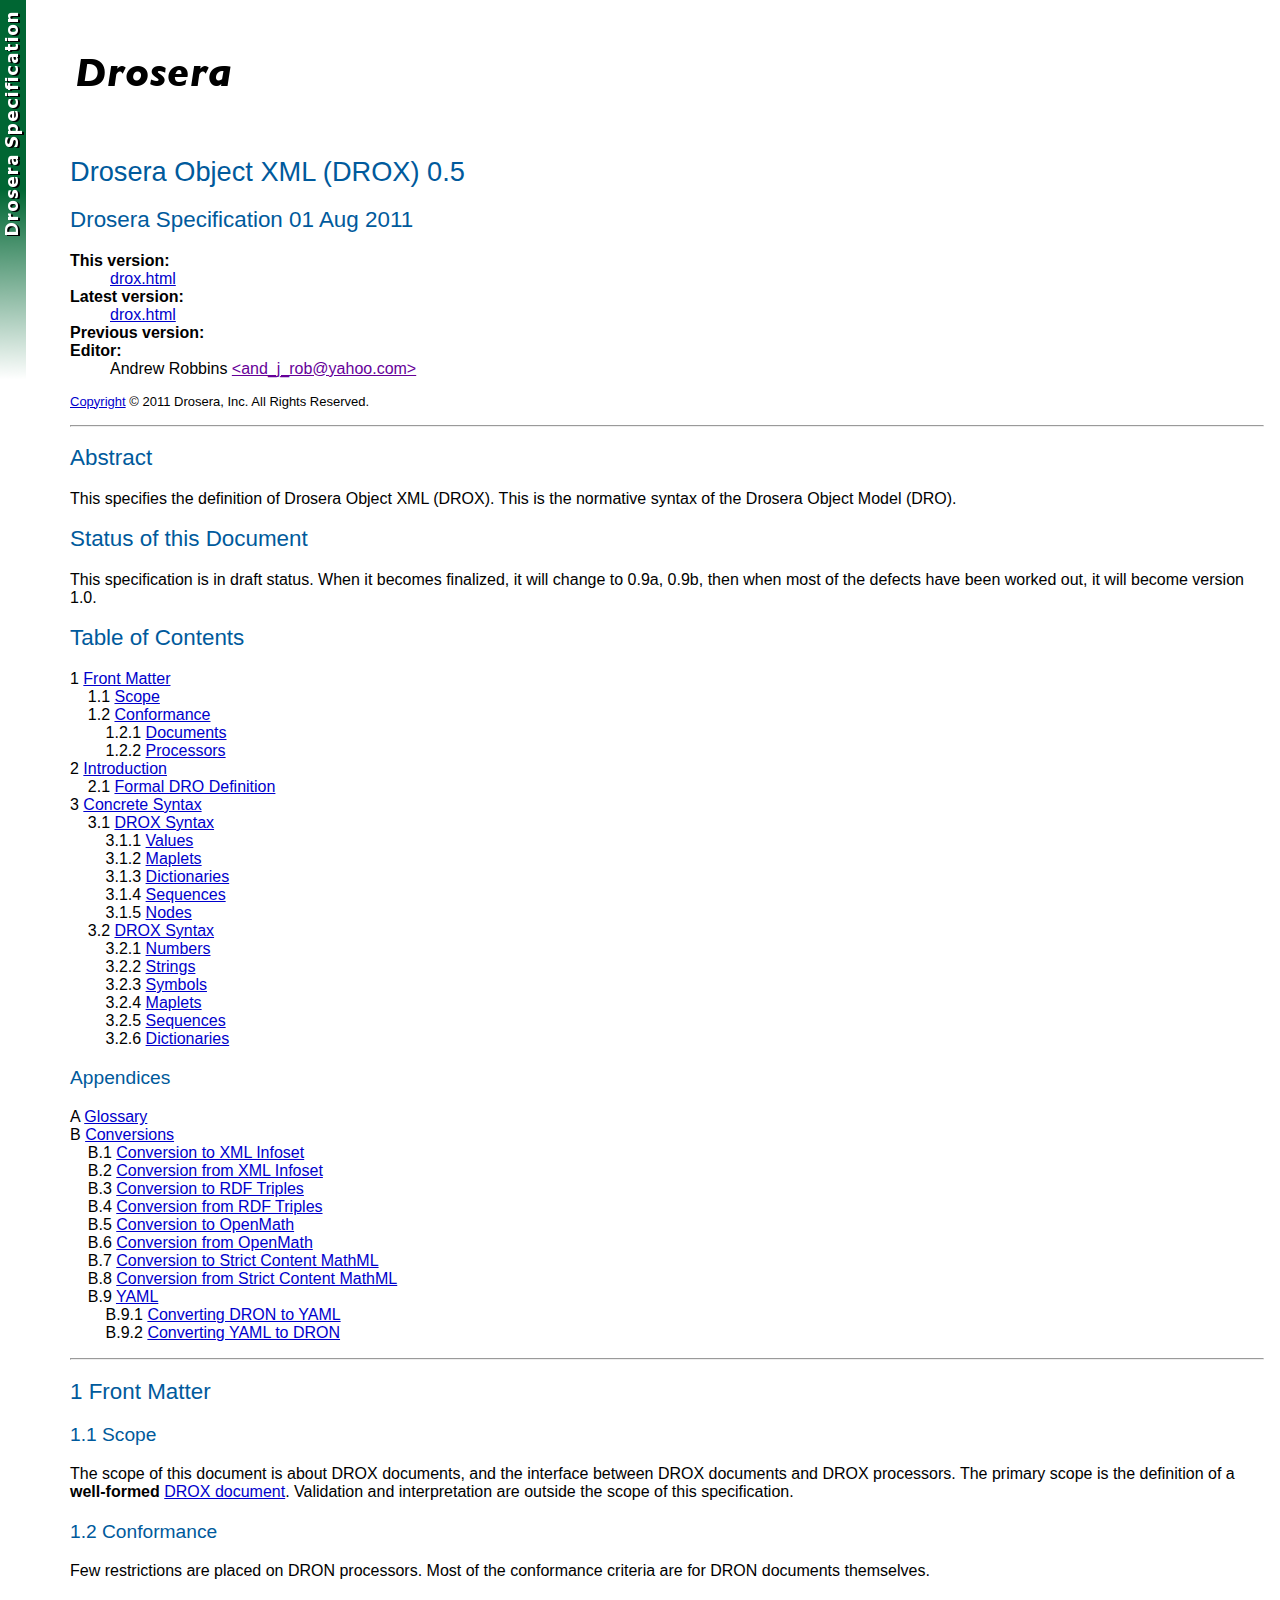
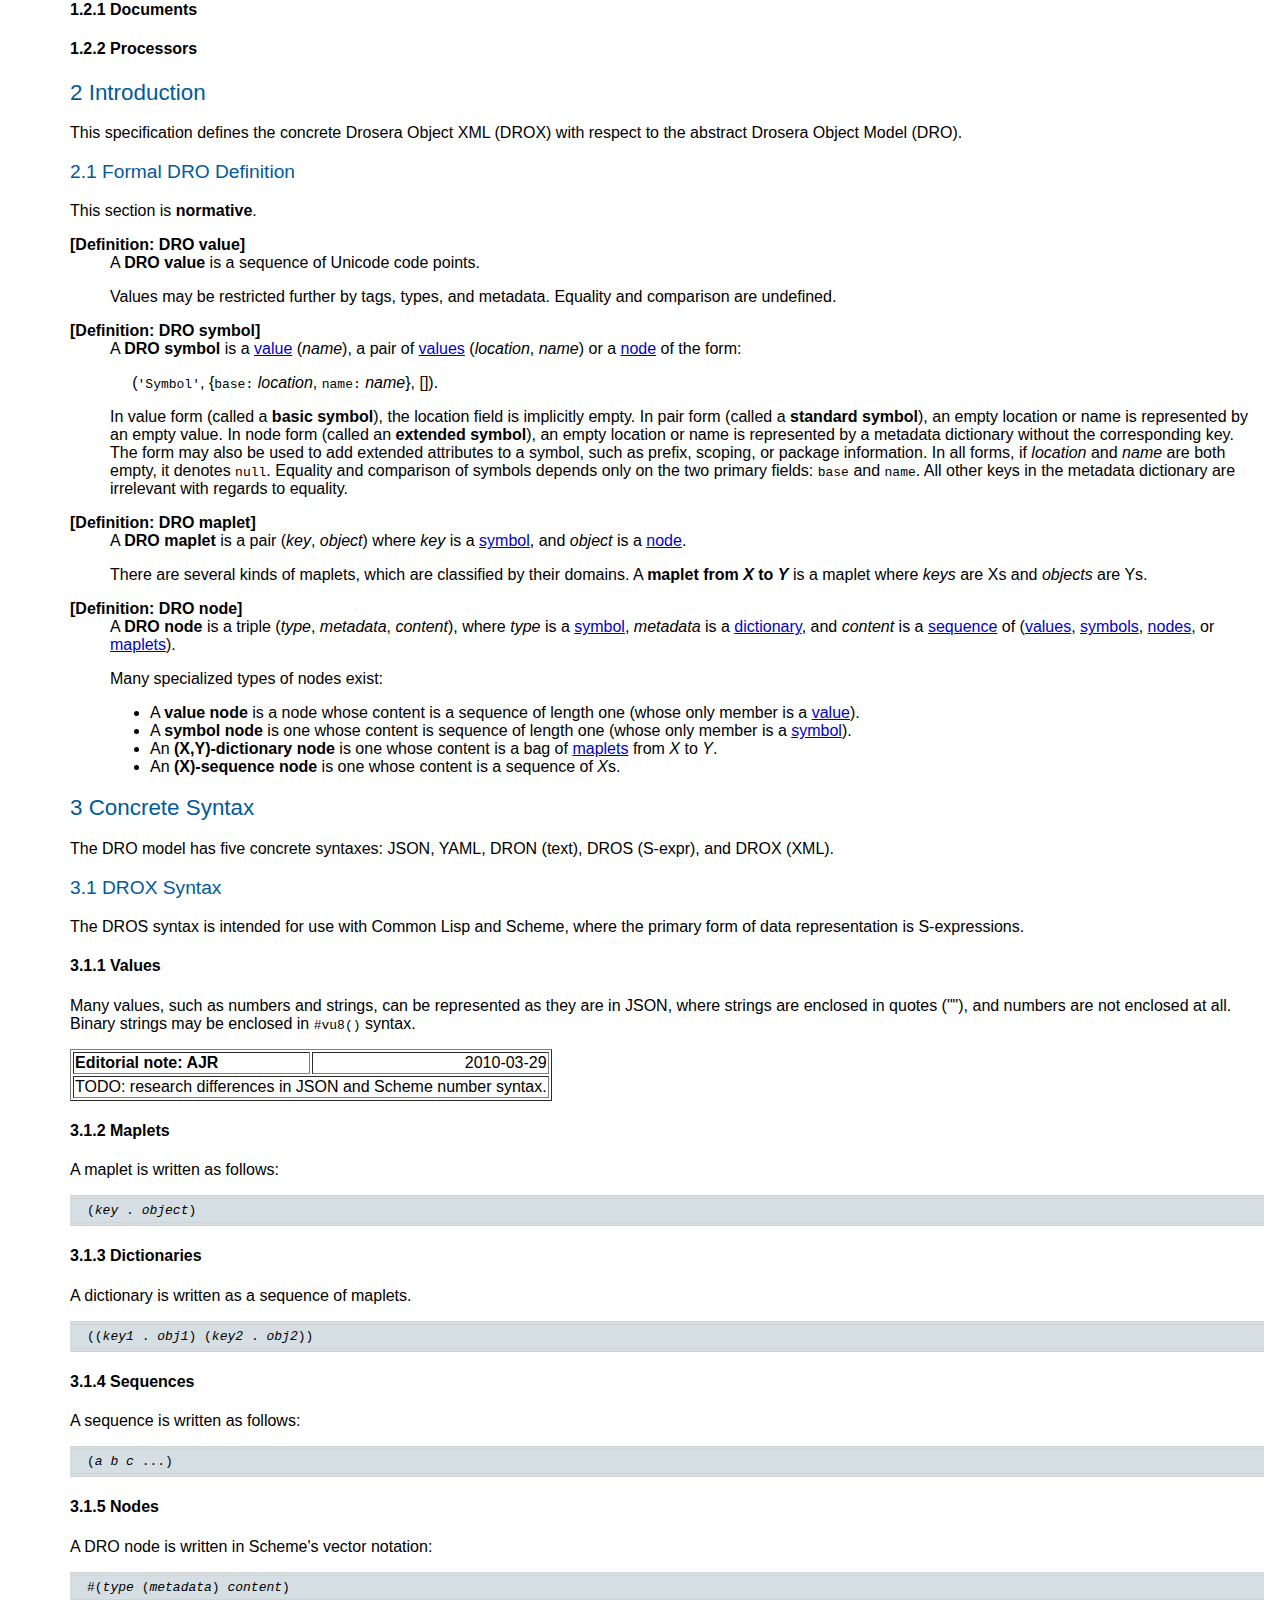
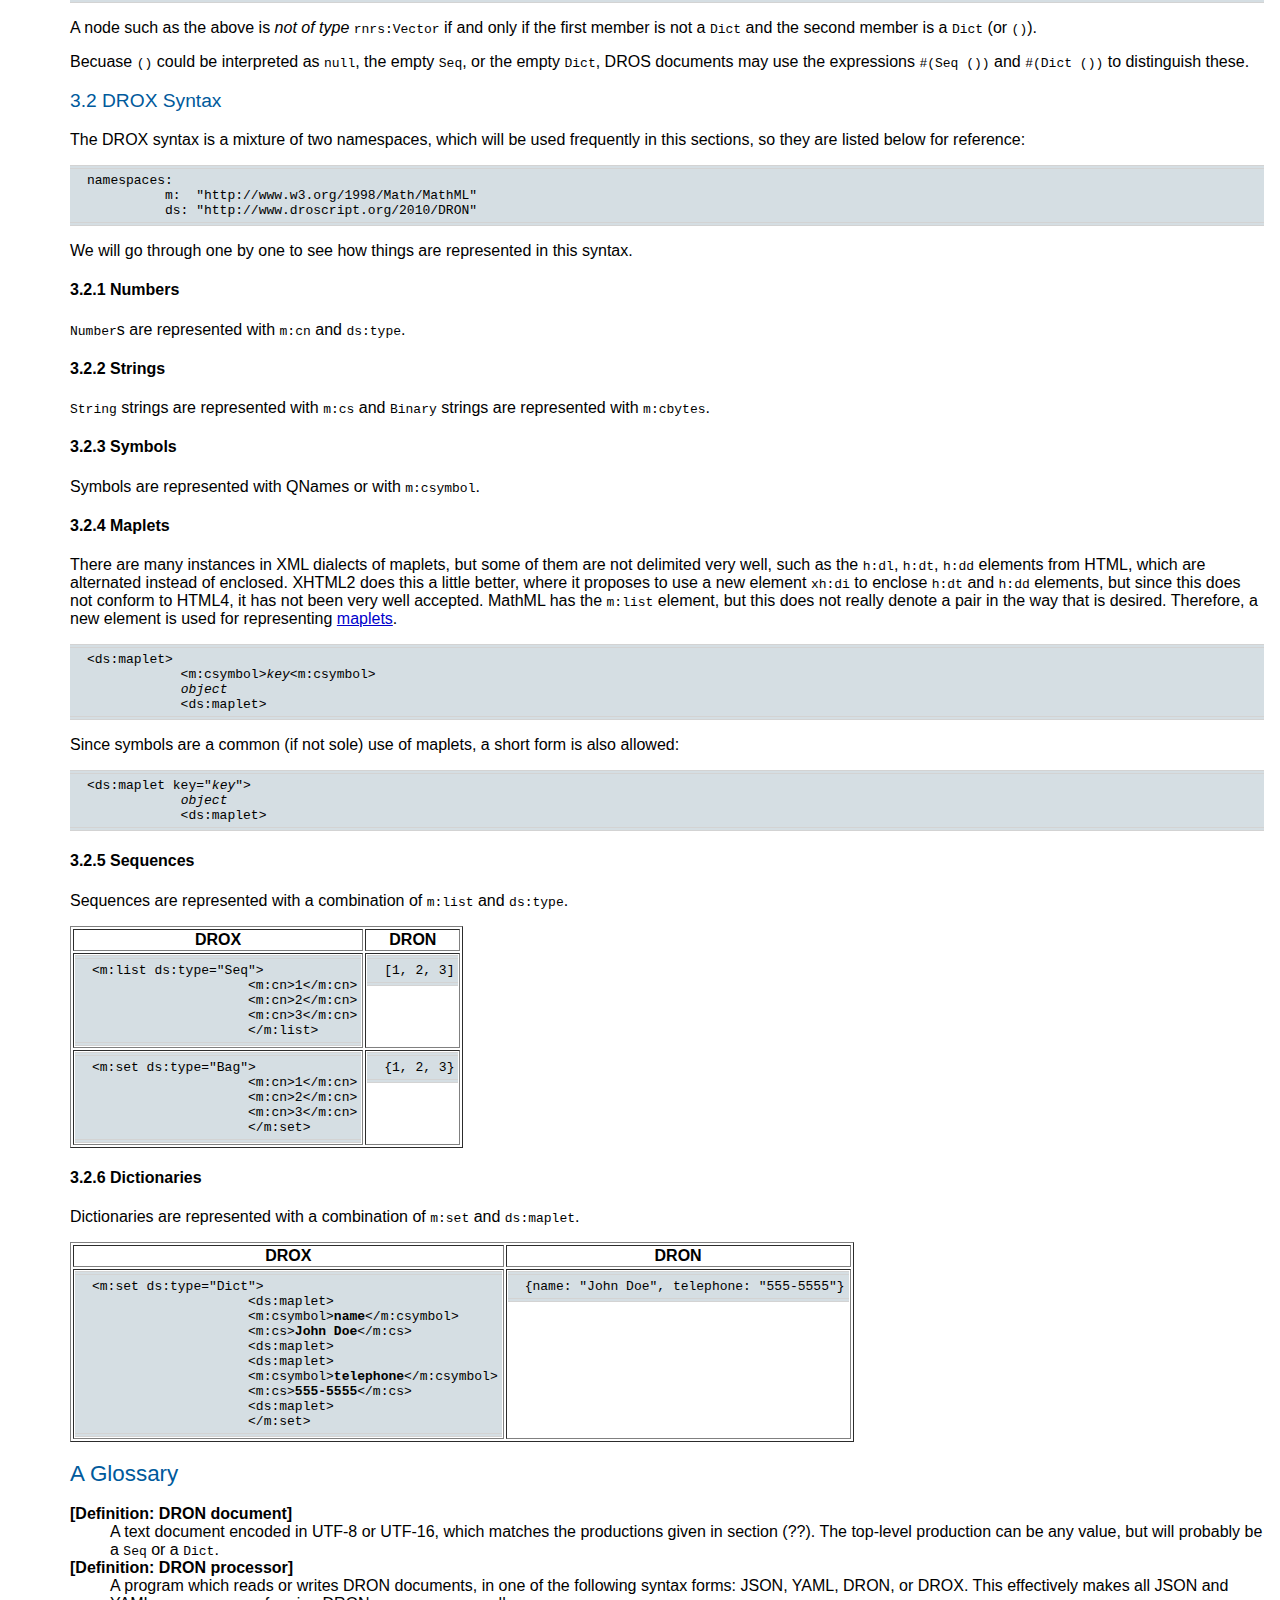
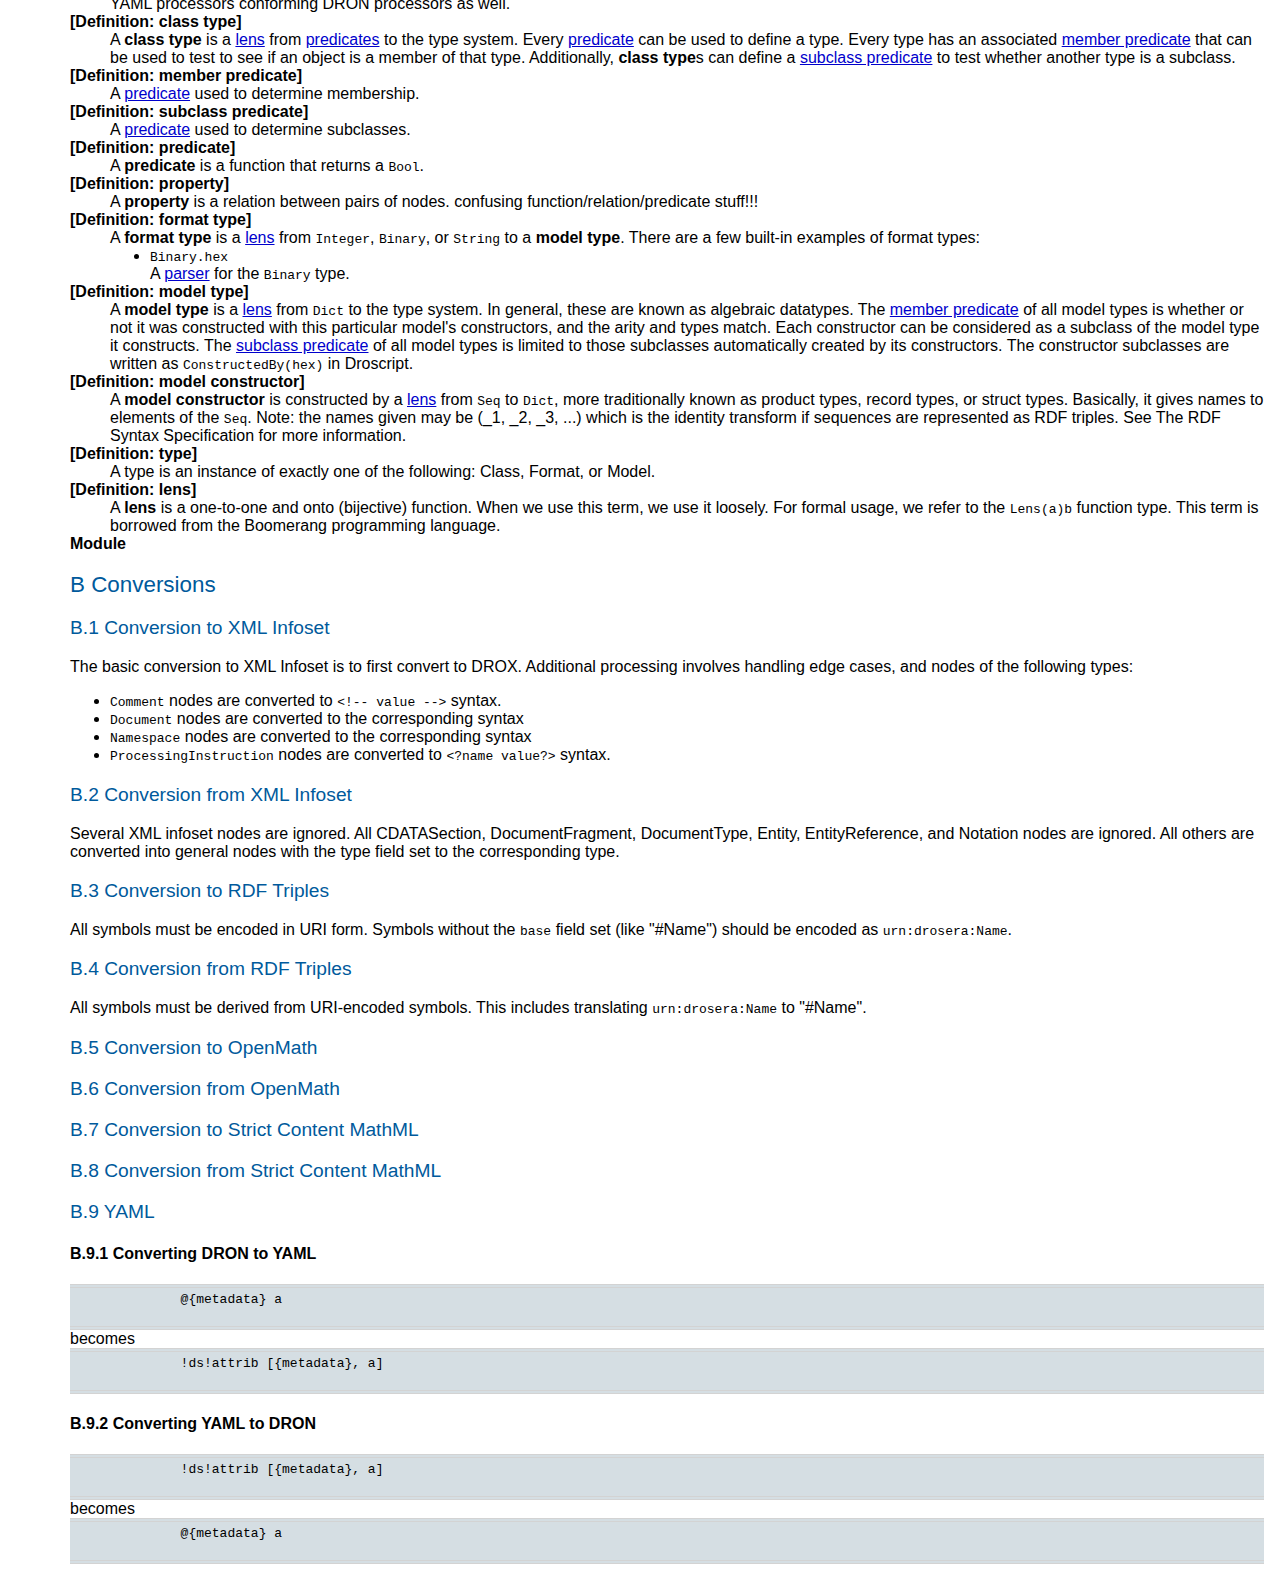
==== drox.html @ 338bbb73 "Initial commit" ====
<?xml version="1.0" encoding="UTF-8"?>
<!DOCTYPE html PUBLIC "-//W3C//DTD XHTML 1.1//EN" "http://www.w3.org/TR/xhtml11/DTD/xhtml11.dtd"><html xmlns="http://www.w3.org/1999/xhtml" lang="en-US"><head><title>Drosera Object XML (DROX) 0.5</title><style type="text/css">
code           { font-family: monospace; }

div.constraint,
div.issue,
div.note,
div.notice     { margin-left: 2em; }

ol.enumar      { list-style-type: decimal; }
ol.enumla      { list-style-type: lower-alpha; }
ol.enumlr      { list-style-type: lower-roman; }
ol.enumua      { list-style-type: upper-alpha; }
ol.enumur      { list-style-type: upper-roman; }


div.exampleInner pre { margin-left: 1em;
                       margin-top: 0em; margin-bottom: 0em}
div.exampleOuter {border: 4px double gray;
                  margin: 0em; padding: 0em}
div.exampleInner { background-color: #d5dee3;
                   border-top-width: 4px;
                   border-top-style: double;
                   border-top-color: #d3d3d3;
                   border-bottom-width: 4px;
                   border-bottom-style: double;
                   border-bottom-color: #d3d3d3;
                   padding: 4px; margin: 0em }
div.exampleWrapper { margin: 4px }
div.exampleHeader { font-weight: bold;
                    margin: 4px}
</style><link rel="stylesheet" type="text/css" href="DS.css"/></head><body><div class="head"><p><a href="http://www.w3.org/"><img src="head-DS.png" alt="Drosera"/></a></p>
<h1><a name="title" id="title"/>Drosera Object XML (DROX) 0.5</h1>
<h2><a name="w3c-doctype" id="w3c-doctype"/>Drosera Specification 01 Aug 2011</h2><dl><dt>This version:</dt><dd>
      <a href="drox.html">drox.html</a>
    </dd><dt>Latest version:</dt><dd>
      <a href="drox.html">drox.html</a>
    </dd><dt>Previous version:</dt><dd>
    </dd><dt>Editor:</dt><dd>Andrew Robbins <a href="">&lt;and_j_rob@yahoo.com&gt;</a></dd></dl><p class="copyright"><a href="http://www.w3.org/Consortium/Legal/ipr-notice#Copyright">Copyright</a> © 2011 Drosera, Inc. All Rights Reserved.</p></div><hr/><div>
<h2><a name="abstract" id="abstract"/>Abstract</h2><p>
	    This specifies the definition of Drosera Object XML (DROX). 
        This is the normative syntax of the Drosera Object Model (DRO).
      </p></div><div>
<h2><a name="status" id="status"/>Status of this Document</h2><p>
	    This specification is in draft status. When it becomes finalized, 
	    it will change to 0.9a, 0.9b, then when most of the defects have 
	    been worked out, it will become version 1.0.
      </p></div><div class="toc">
<h2><a name="contents" id="contents"/>Table of Contents</h2><p class="toc">1 <a href="#frontmatter">Front Matter</a><br/>
    1.1 <a href="#scope">Scope</a><br/>
    1.2 <a href="#conformance">Conformance</a><br/>
        1.2.1 <a href="#idp496992">Documents</a><br/>
        1.2.2 <a href="#idp498144">Processors</a><br/>
2 <a href="#introduction">Introduction</a><br/>
    2.1 <a href="#idp501328">Formal DRO Definition</a><br/>
3 <a href="#concrete-syntax">Concrete Syntax</a><br/>
    3.1 <a href="#idp546512">DROX Syntax</a><br/>
        3.1.1 <a href="#idp547712">Values</a><br/>
        3.1.2 <a href="#idp551200">Maplets</a><br/>
        3.1.3 <a href="#idp554032">Dictionaries</a><br/>
        3.1.4 <a href="#idp557520">Sequences</a><br/>
        3.1.5 <a href="#idp560592">Nodes</a><br/>
    3.2 <a href="#idp569408">DROX Syntax</a><br/>
        3.2.1 <a href="#idp571872">Numbers</a><br/>
        3.2.2 <a href="#idp574272">Strings</a><br/>
        3.2.3 <a href="#idp577136">Symbols</a><br/>
        3.2.4 <a href="#idp578784">Maplets</a><br/>
        3.2.5 <a href="#idp587792">Sequences</a><br/>
        3.2.6 <a href="#idp600192">Dictionaries</a><br/>
</p>
<h3><a name="appendices" id="appendices"/>Appendices</h3><p class="toc">A <a href="#idp611760">Glossary</a><br/>
B <a href="#idp656112">Conversions</a><br/>
    B.1 <a href="#idp656768">Conversion to XML Infoset</a><br/>
    B.2 <a href="#idp662224">Conversion from XML Infoset</a><br/>
    B.3 <a href="#idp663680">Conversion to RDF Triples</a><br/>
    B.4 <a href="#idp665840">Conversion from RDF Triples</a><br/>
    B.5 <a href="#idp667568">Conversion to OpenMath</a><br/>
    B.6 <a href="#idp668368">Conversion from OpenMath</a><br/>
    B.7 <a href="#idp669168">Conversion to Strict Content MathML</a><br/>
    B.8 <a href="#idp669984">Conversion from Strict Content MathML</a><br/>
    B.9 <a href="#idp670800">YAML</a><br/>
        B.9.1 <a href="#idp671456">Converting DRON to YAML</a><br/>
        B.9.2 <a href="#idp673664">Converting YAML to DRON</a><br/>
</p></div><hr/><div class="body"><div class="div1">
<h2><a name="frontmatter" id="frontmatter"/>1 Front Matter</h2><p>
      </p><div class="div2">
<h3><a name="scope" id="scope"/>1.1 Scope</h3><p>
	      The scope of this document is about DROX documents,
	      and the interface between DROX documents and DROX processors.
	      The primary scope is the definition of a <b>well-formed</b>
	      <a title="" href="#dsondocs">DROX document</a>.
	      Validation and interpretation are outside the
	      scope of this specification.
	    </p></div><div class="div2">
<h3><a name="conformance" id="conformance"/>1.2 Conformance</h3><p>
	      Few restrictions are placed on DRON processors.
	      Most of the conformance criteria are for DRON documents
	      themselves. 
	    </p><div class="div3">
<h4><a name="idp496992" id="idp496992"/>1.2.1 Documents</h4><p>
	      </p></div><div class="div3">
<h4><a name="idp498144" id="idp498144"/>1.2.2 Processors</h4><p>
	      </p></div></div></div><div class="div1">
<h2><a name="introduction" id="introduction"/>2 Introduction</h2><p>
	    This specification defines the concrete Drosera Object XML (DROX)
        with respect to the abstract Drosera Object Model (DRO).
      </p><p>
      </p><div class="div2">
<h3><a name="idp501328" id="idp501328"/>2.1 Formal DRO Definition</h3><p>
	      This section is <b>normative</b>.
	    </p><dl><dt class="label">[<a name="dso_value" id="dso_value" title="">Definition</a>: DRO value]</dt><dd>
	          A <b>DRO value</b> is a sequence of Unicode code points.
	          <p>
		        Values may be restricted further by tags, types, and metadata.
		        Equality and comparison are undefined.
	          </p></dd><dt class="label">[<a name="dso_symbol" id="dso_symbol" title="">Definition</a>: DRO symbol]</dt><dd>
	          A <b>DRO symbol</b> is a
	          <a title="" href="#dso_value">value</a> (<em>name</em>), a pair of 
	          <a title="" href="#dso_value">values</a>
	          (<em>location</em>, <em>name</em>) or a 
	          <a title="" href="#dso_node">node</a> of the form:
	          <p>    
	            (<code>'Symbol'</code>, {<code>base:</code> <em>location</em>,
	            <code>name:</code> <em>name</em>}, []).
	          </p><p>
		        In value form (called a <b>basic symbol</b>), 
		        the location field is implicitly empty.
		        In pair form (called a <b>standard symbol</b>), 
		        an empty location or name is represented by an empty value.
		        In node form (called an <b>extended symbol</b>), 
		        an empty location or name is represented by a metadata
		        dictionary without the corresponding key. The form may also be used
		        to add extended attributes to a symbol, such as prefix, 
		        scoping, or package information. In all forms,
		        if <em>location</em> and <em>name</em> are both empty, 
		        it denotes <code>null</code>.
		        Equality and comparison of symbols 
		        depends only on the two primary fields: <code>base</code> and <code>name</code>.
		        All other keys in the metadata dictionary are irrelevant with regards to equality. 
	          </p></dd><dt class="label">[<a name="dso_maplet" id="dso_maplet" title="">Definition</a>: DRO maplet]</dt><dd>
	          A <b>DRO maplet</b> is a pair
	          (<em>key</em>, <em>object</em>) where
	          <em>key</em> is a <a title="" href="#dso_symbol">symbol</a>, and
	          <em>object</em> is a <a title="" href="#dso_node">node</a>.
	          <p>
		        There are several kinds of maplets, 
		        which are classified by their domains.
		        A <b>maplet from <em>X</em> to <em>Y</em></b>
		        is a maplet where <em>keys</em> are Xs
		        and <em>objects</em> are Ys.
		        
	          </p></dd><dt class="label">[<a name="dso_node" id="dso_node" title="">Definition</a>: DRO node]</dt><dd>
	          A <b>DRO node</b> is a triple
	          (<em>type</em>,
	          <em>metadata</em>,
	          <em>content</em>),
	          where <em>type</em> is a <a title="" href="#dso_symbol">symbol</a>,
	          <em>metadata</em> is a <a title="" href="#">dictionary</a>, and
	          <em>content</em> is a <a title="" href="#">sequence</a>
	          of (<a title="" href="#dso_value">values</a>,
	          <a title="" href="#dso_symbol">symbols</a>,
	          <a title="" href="#dso_node">nodes</a>, or
	          <a title="" href="#dso_maplet">maplets</a>).
	          <p>
		        Many specialized types of nodes exist:
	          </p><ul><li>
		          A <b>value node</b> is a node whose content is a
		          sequence of length one (whose only member is a 
		          <a title="" href="#dso_value">value</a>).</li><li>
		          A <b>symbol node</b> is one whose content is
		          sequence of length one (whose only member is a 
		          <a title="" href="#dso_symbol">symbol</a>).</li><li>
		          An <b>(X,Y)-dictionary node</b> is one whose content is a
		          bag of <a title="" href="#dso_maplet">maplets</a>
		          from <em>X</em> to <em>Y</em>.
		        </li><li>
		          An <b>(X)-sequence node</b> is one whose content is a
		          sequence of <em>X</em>s.
		        </li></ul><p>
	          </p></dd></dl></div></div><div class="div1">
<h2><a name="concrete-syntax" id="concrete-syntax"/>3 Concrete Syntax</h2><p>
	    The DRO model has five concrete syntaxes: 
	    JSON, YAML, DRON (text), DROS (S-expr), and DROX (XML).
      </p><div class="div2">
<h3><a name="idp546512" id="idp546512"/>3.1 DROX Syntax</h3><p>
	      The DROS syntax is intended for use with Common Lisp and Scheme, where
	      the primary form of data representation is S-expressions.
	    </p><div class="div3">
<h4><a name="idp547712" id="idp547712"/>3.1.1 Values</h4><p>
	        Many values, such as numbers and strings, can be represented as they are in JSON,
	        where strings are enclosed in quotes (""), and numbers are not enclosed at all.
	        Binary strings may be enclosed in <code>#vu8()</code> syntax.
	      </p><table border="1" summary="Editorial note: AJR"><tr><td align="left" valign="top" width="50%"><b>Editorial note: AJR</b></td><td align="right" valign="top" width="50%">2010-03-29</td></tr><tr><td colspan="2" align="left" valign="top">TODO: research differences in JSON and Scheme number syntax.</td></tr></table></div><div class="div3">
<h4><a name="idp551200" id="idp551200"/>3.1.2 Maplets</h4><p>
	        A maplet is written as follows:
	      </p><div class="exampleInner"><pre>(<em>key</em> . <em>object</em>)</pre></div></div><div class="div3">
<h4><a name="idp554032" id="idp554032"/>3.1.3 Dictionaries</h4><p>
	        A dictionary is written as a sequence of maplets.
	      </p><div class="exampleInner"><pre>((<em>key1</em> . <em>obj1</em>) (<em>key2</em> . <em>obj2</em>))</pre></div></div><div class="div3">
<h4><a name="idp557520" id="idp557520"/>3.1.4 Sequences</h4><p>
	        A sequence is written as follows:
	      </p><div class="exampleInner"><pre>(<em>a</em> <em>b</em> <em>c</em> ...)</pre></div></div><div class="div3">
<h4><a name="idp560592" id="idp560592"/>3.1.5 Nodes</h4><p>
	        A DRO node is written in Scheme's vector notation:
	      </p><div class="exampleInner"><pre>#(<em>type</em> (<em>metadata</em>) <em>content</em>)</pre></div><p>
	        A node such as the above is <em>not of type</em> <code>rnrs:Vector</code>
	        if and only if the first member is not a <code>Dict</code> and
	        the second member is a <code>Dict</code> (or <code>()</code>).
	      </p></div><p>
	      Becuase <code>()</code> could be interpreted as <code>null</code>, 
	      the empty <code>Seq</code>, or the empty <code>Dict</code>, DROS documents
	      may use the expressions <code>#(Seq ())</code> and <code>#(Dict ())</code> to distinguish these.
	    </p></div><div class="div2">
<h3><a name="idp569408" id="idp569408"/>3.2 DROX Syntax</h3><p>
	      The DROX syntax is a mixture of two namespaces, which will be used frequently
	      in this sections, so they are listed below for reference:
	    </p><div class="exampleInner"><pre>namespaces:
          m:  "http://www.w3.org/1998/Math/MathML"
          ds: "http://www.droscript.org/2010/DRON"</pre></div><p>
	      We will go through one by one to see how things are represented in this syntax.
	    </p><div class="div3">
<h4><a name="idp571872" id="idp571872"/>3.2.1 Numbers</h4><p>
	        <code>Number</code>s are represented with <code>m:cn</code> and <code>ds:type</code>.
	      </p></div><div class="div3">
<h4><a name="idp574272" id="idp574272"/>3.2.2 Strings</h4><p>
	        <code>String</code> strings are represented with <code>m:cs</code> and
	        <code>Binary</code> strings are represented with <code>m:cbytes</code>.
	      </p></div><div class="div3">
<h4><a name="idp577136" id="idp577136"/>3.2.3 Symbols</h4><p>
	        Symbols are represented with QNames or with <code>m:csymbol</code>.
	      </p></div><div class="div3">
<h4><a name="idp578784" id="idp578784"/>3.2.4 Maplets</h4><p>
	        There are many instances in XML dialects of maplets, but some of them are not delimited
	        very well, such as the <code>h:dl</code>, <code>h:dt</code>, <code>h:dd</code> elements
	        from HTML, which are alternated instead of enclosed. XHTML2 does this a little better,
	        where it proposes to use a new element <code>xh:di</code> to enclose 
	        <code>h:dt</code> and <code>h:dd</code> elements, but since this does not conform to
	        HTML4, it has not been very well accepted. MathML has the <code>m:list</code> element, 
	        but this does not really denote a pair in the way that is desired. Therefore, a new
	        element is used for representing <a title="" href="#dso_maplet">maplets</a>.
	      </p><div class="exampleInner"><pre>&lt;ds:maplet&gt;
            &lt;m:csymbol&gt;<em>key</em>&lt;m:csymbol&gt;
            <em>object</em>
            &lt;ds:maplet&gt;</pre></div><p>
	        Since symbols are a common (if not sole) use of maplets, a short form is also allowed:
	      </p><div class="exampleInner"><pre>&lt;ds:maplet key="<em>key</em>"&gt;
            <em>object</em>
            &lt;ds:maplet&gt;</pre></div></div><div class="div3">
<h4><a name="idp587792" id="idp587792"/>3.2.5 Sequences</h4><p>
	        Sequences are represented with a combination of <code>m:list</code> and <code>ds:type</code>.
	      </p><table border="1"><thead><th>DROX</th><th>DRON</th></thead><tbody><tr><td>
		          <div class="exampleInner"><pre>&lt;m:list ds:type="Seq"&gt;
                    &lt;m:cn&gt;1&lt;/m:cn&gt;
                    &lt;m:cn&gt;2&lt;/m:cn&gt;
                    &lt;m:cn&gt;3&lt;/m:cn&gt;
                    &lt;/m:list&gt;</pre></div>
		        </td><td>
		          <div class="exampleInner"><pre>[1, 2, 3]</pre></div>
		        </td></tr><tr><td>
		          <div class="exampleInner"><pre>&lt;m:set ds:type="Bag"&gt;
                    &lt;m:cn&gt;1&lt;/m:cn&gt;
                    &lt;m:cn&gt;2&lt;/m:cn&gt;
                    &lt;m:cn&gt;3&lt;/m:cn&gt;
                    &lt;/m:set&gt;</pre></div>
		        </td><td>
		          <div class="exampleInner"><pre>{1, 2, 3}</pre></div>
		        </td></tr></tbody></table></div><div class="div3">
<h4><a name="idp600192" id="idp600192"/>3.2.6 Dictionaries</h4><p>
	        Dictionaries are represented with a combination of <code>m:set</code> and <code>ds:maplet</code>.
	      </p><table border="1"><thead><th>DROX</th><th>DRON</th></thead><tbody><tr><td>
		          <div class="exampleInner"><pre>&lt;m:set ds:type="Dict"&gt;
                    &lt;ds:maplet&gt;
                    &lt;m:csymbol&gt;<b>name</b>&lt;/m:csymbol&gt;
                    &lt;m:cs&gt;<b>John Doe</b>&lt;/m:cs&gt;
                    &lt;ds:maplet&gt;
                    &lt;ds:maplet&gt;
                    &lt;m:csymbol&gt;<b>telephone</b>&lt;/m:csymbol&gt;
                    &lt;m:cs&gt;<b>555-5555</b>&lt;/m:cs&gt;
                    &lt;ds:maplet&gt;
                    &lt;/m:set&gt;</pre></div>
		        </td><td>
		          <div class="exampleInner"><pre>{name: "John Doe", telephone: "555-5555"}</pre></div>
		        </td></tr></tbody></table></div></div></div></div><div class="back"><div class="div1">
<h2><a name="idp611760" id="idp611760"/>A Glossary</h2><dl><dt class="label">[<a name="dsondocs" id="dsondocs" title="">Definition</a>: DRON document]</dt><dd>
	        A text document encoded in UTF-8 or UTF-16, which matches the productions
	        given in section (??). The top-level production can be any value, but will
	        probably be a <code>Seq</code> or a <code>Dict</code>.
	      </dd><dt class="label">[<a name="dsonproc" id="dsonproc" title="">Definition</a>: DRON processor]</dt><dd>
	        A program which reads or writes DRON documents, in one of the following
	        syntax forms: JSON, YAML, DRON, or DROX. This effectively makes all
	        JSON and YAML processors conforming DRON processors as well.
	      </dd><dt class="label">[<a name="classtype" id="classtype" title="">Definition</a>: class type]</dt><dd>
	        A <b>class type</b> is a <a title="" href="#lens">lens</a> 
	        from <a title="" href="#predicate">predicates</a> to the type system.
	        Every <a title="" href="#predicate">predicate</a> can be used to define a type. 
	        Every type has an associated <a title="" href="#memberpred">member predicate</a> 
	        that can be used to test to see if
	        an object is a member of that type. Additionally, <b>class type</b>s
	        can define a <a title="" href="#subclasspred">subclass predicate</a> 
	        to test whether another type is a subclass.
	      </dd><dt class="label">[<a name="memberpred" id="memberpred" title="">Definition</a>: member predicate]</dt><dd>
	        A <a title="" href="#predicate">predicate</a> used to determine membership.
	      </dd><dt class="label">[<a name="subclasspred" id="subclasspred" title="">Definition</a>: subclass predicate]</dt><dd>
	        A <a title="" href="#predicate">predicate</a> used to determine subclasses.
	      </dd><dt class="label">[<a name="predicate" id="predicate" title="">Definition</a>: predicate]</dt><dd>
	        A <b>predicate</b> is a function that returns a <code>Bool</code>.
	      </dd><dt class="label">[<a name="property" id="property" title="">Definition</a>: property]</dt><dd>
	        A <b>property</b> is a relation between pairs of nodes.
	        confusing function/relation/predicate stuff!!!
	      </dd><dt class="label">[<a name="formattype" id="formattype" title="">Definition</a>: format type]</dt><dd>
	        A <b>format type</b> is a <a title="" href="#lens">lens</a>
	        from <code>Integer</code>, <code>Binary</code>, or <code>String</code> to a <b>model type</b>.
	        There are a few built-in examples of format types:
	        <ul><li><code>Binary.hex</code></li>
	          A <a title="" href="#">parser</a> for the <code>Binary</code> type.
	        </ul></dd><dt class="label">[<a name="modeltype" id="modeltype" title="">Definition</a>: model type]</dt><dd>
	        A <b>model type</b> is a <a title="" href="#lens">lens</a>
	        from <code>Dict</code> to the type system.
	        In general, these are known as algebraic datatypes.

	        The <a title="" href="#memberpred">member predicate</a> of all model types
	        is whether or not it was constructed with this particular model's constructors,
	        and the arity and types match.

	        Each constructor can be considered as a subclass of the model type it constructs.
	        The <a title="" href="#subclasspred">subclass predicate</a> of all model types
	        is limited to those subclasses automatically created by its constructors.
	        The constructor subclasses are written as 
	        <code>ConstructedBy(hex)</code> in Droscript.
	      </dd><dt class="label">[<a name="modelcon" id="modelcon" title="">Definition</a>: model constructor]</dt><dd>
	        A <b>model constructor</b> is constructed by a <a title="" href="#lens">lens</a>
	        from <code>Seq</code> to <code>Dict</code>, more traditionally known
	        as product types, record types, or struct types. Basically, 
	        it gives names to elements of the <code>Seq</code>.
	        Note: the names given may be (_1, _2, _3, ...) which is the identity transform if
	        sequences are represented as RDF triples. 
	        See The RDF Syntax Specification for more information.
	      </dd><dt class="label">[<a name="type" id="type" title="">Definition</a>: type]</dt><dd>
	        A type is an instance of exactly one of the following: Class, Format, or Model.
	      </dd><dt class="label">[<a name="lens" id="lens" title="">Definition</a>: lens]</dt><dd>
	        A <b>lens</b> is a one-to-one and onto (bijective) function. When we use this term,
	        we use it loosely. For formal usage, we refer to the <code>Lens(a)b</code> function type.
	        This term is borrowed from the Boomerang programming language.
	      </dd><dt class="label">Module</dt><dd/></dl></div><div class="div1">
<h2><a name="idp656112" id="idp656112"/>B Conversions</h2><div class="div2">
<h3><a name="idp656768" id="idp656768"/>B.1 Conversion to XML Infoset</h3><p>
	      The basic conversion to XML Infoset is to first convert to DROX.
	      Additional processing involves handling edge cases, and nodes of the following types:
	    </p><ul><li><code>Comment</code> nodes are converted to <code>&lt;!-- value --&gt;</code> syntax.</li><li><code>Document</code> nodes are converted to the corresponding syntax</li><li><code>Namespace</code> nodes are converted to the corresponding syntax</li><li><code>ProcessingInstruction</code>
	        nodes are converted to <code>&lt;?name value?&gt;</code> syntax.</li></ul></div><div class="div2">
<h3><a name="idp662224" id="idp662224"/>B.2 Conversion from XML Infoset</h3><p>
	      Several XML infoset nodes are ignored. All CDATASection, DocumentFragment, 
	      DocumentType, Entity, EntityReference, and Notation nodes are ignored.
	      All others are converted into general nodes with the type field set to the corresponding type.
	    </p></div><div class="div2">
<h3><a name="idp663680" id="idp663680"/>B.3 Conversion to RDF Triples</h3><p>
	      All symbols must be encoded in URI form. Symbols without
	      the <code>base</code> field set (like "#Name") should be encoded as
	      <code>urn:drosera:Name</code>.
	    </p></div><div class="div2">
<h3><a name="idp665840" id="idp665840"/>B.4 Conversion from RDF Triples</h3><p>
	      All symbols must be derived from URI-encoded symbols. This includes
	      translating <code>urn:drosera:Name</code> to "#Name".
	    </p></div><div class="div2">
<h3><a name="idp667568" id="idp667568"/>B.5 Conversion to OpenMath</h3></div><div class="div2">
<h3><a name="idp668368" id="idp668368"/>B.6 Conversion from OpenMath</h3></div><div class="div2">
<h3><a name="idp669168" id="idp669168"/>B.7 Conversion to Strict Content MathML</h3></div><div class="div2">
<h3><a name="idp669984" id="idp669984"/>B.8 Conversion from Strict Content MathML</h3></div><div class="div2">
<h3><a name="idp670800" id="idp670800"/>B.9 YAML</h3><div class="div3">
<h4><a name="idp671456" id="idp671456"/>B.9.1 Converting DRON to YAML</h4><div class="exampleInner"><pre>
            @{metadata} a
	      </pre></div>
	      becomes
	      <div class="exampleInner"><pre>
            !ds!attrib [{metadata}, a]
	      </pre></div></div><div class="div3">
<h4><a name="idp673664" id="idp673664"/>B.9.2 Converting YAML to DRON</h4><div class="exampleInner"><pre>
            !ds!attrib [{metadata}, a]
	      </pre></div>
	      becomes
	      <div class="exampleInner"><pre>
            @{metadata} a
	      </pre></div></div></div></div></div></body></html>
---- DS.css ----
/* Style for a public "Working Draft" */

/*
   Copyright 1997-2003 W3C (MIT, ERCIM, Keio). All Rights Reserved.
   The following software licensing rules apply:
   http://www.w3.org/Consortium/Legal/copyright-software */

/* $Id: base.css,v 1.25 2006/04/18 08:42:53 bbos Exp $ */

body {
  padding: 2em 1em 2em 70px;
  margin: 0;
  font-family: sans-serif;
  color: black;
  background: white;
  background-position: top left;
  background-attachment: fixed;
  background-repeat: no-repeat;
}
:link { color: #00C; background: transparent }
:visited { color: #609; background: transparent }
a:active { color: #C00; background: transparent }

a:link img, a:visited img { border-style: none } /* no border on img links */

a img { color: white; }        /* trick to hide the border in Netscape 4 */
@media all {                   /* hide the next rule from Netscape 4 */
  a img { color: inherit; }    /* undo the color change above */
}

th, td { /* ns 4 */
  font-family: sans-serif;
  vertical-align: top;
}

h1, h2, h3, h4, h5, h6 { text-align: left }
/* background should be transparent, but WebTV has a bug */
h1, h2, h3 { color: #005A9C; background: white }
h1 { font: 170% sans-serif }
h2 { font: 140% sans-serif }
h3 { font: 120% sans-serif }
h4 { font: bold 100% sans-serif }
h5 { font: italic 100% sans-serif }
h6 { font: small-caps 100% sans-serif }

.hide { display: none }

div.head { margin-bottom: 1em }
div.head h1 { margin-top: 2em; clear: both }
div.head table { margin-left: 2em; margin-top: 2em }

p.copyright { font-size: small }
p.copyright small { font-size: small }

@media screen {  /* hide from IE3 */
a[href]:hover { background: #ffa }
}

pre { margin-left: 2em }
/*
p {
  margin-top: 0.6em;
  margin-bottom: 0.6em;
}
*/
dt, dd { margin-top: 0; margin-bottom: 0 } /* opera 3.50 */
dt { font-weight: bold }

pre, code { font-family: monospace } /* navigator 4 requires this */

ul.toc, ol.toc {
  list-style: disc;		/* Mac NS has problem with 'none' */
  list-style: none;
}

@media aural {  
  h1, h2, h3 { stress: 20; richness: 90 }
  .hide { speak: none }
  p.copyright { volume: x-soft; speech-rate: x-fast }
  dt { pause-before: 20% }
  pre { speak-punctuation: code } 
}



body {
  background-image: url(logo-DS.png);
}

/******************************************************************
 * MikeSmith (2008-06-07)
 * Because our current online HTML diff tool[1] doesn't output
 * colored diffs, I the following rules for .diff-* classes so
 * I can get colored output in HTML diffs for Editor's Drafts.
 * [1] http://www.w3.org/2007/10/htmldiff
 ******************************************************************/
.diff-new {
  background-color: yellow;
}
.diff-chg {
  background-color: lime;
}
.diff-new:before,
.diff-new:after {
  content: "\2191";
}
.diff-chg:before,
.diff-chg:after {
  content: "\2195";
}
.diff-old {
  text-decoration: line-through;
  background-color: #FBB;
}
.diff-old:before,
.diff-old:after {
  content: "\2193";
}
/* end MikeSmith (2008-06-07) additions */
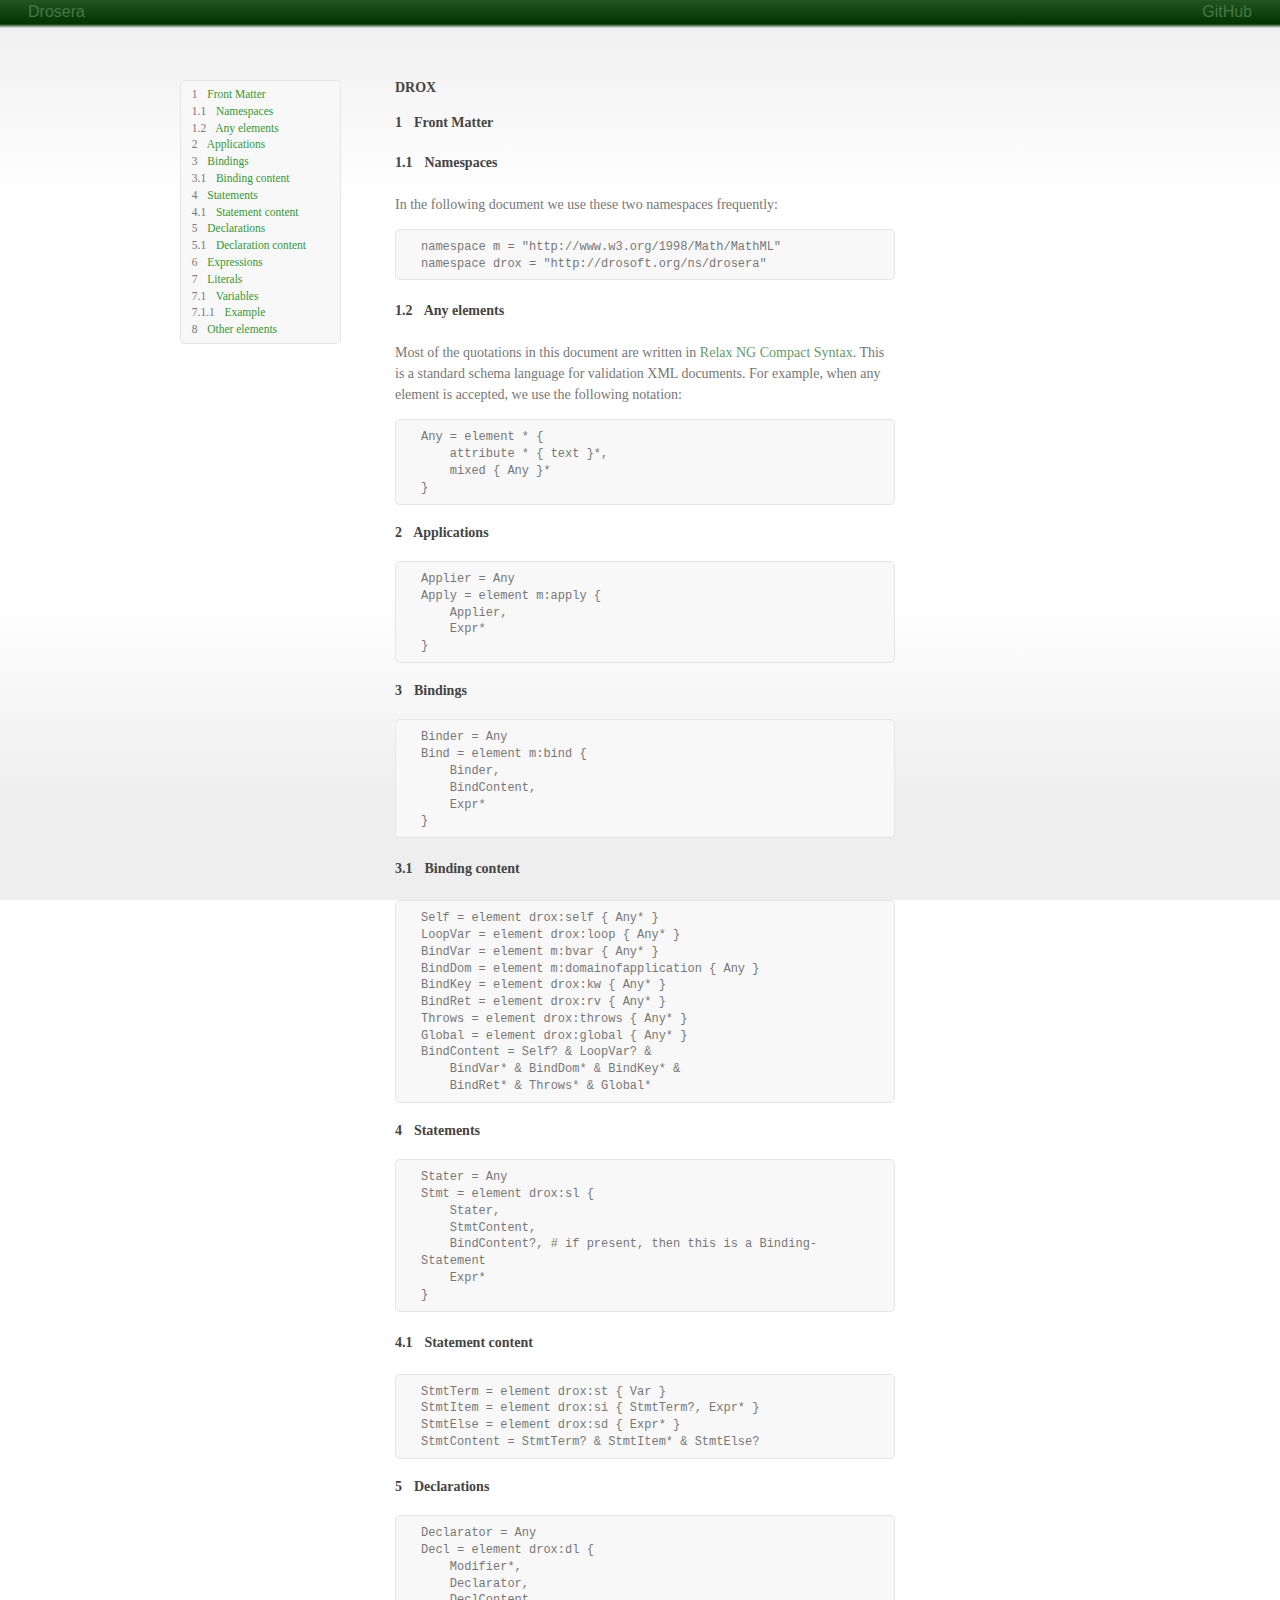
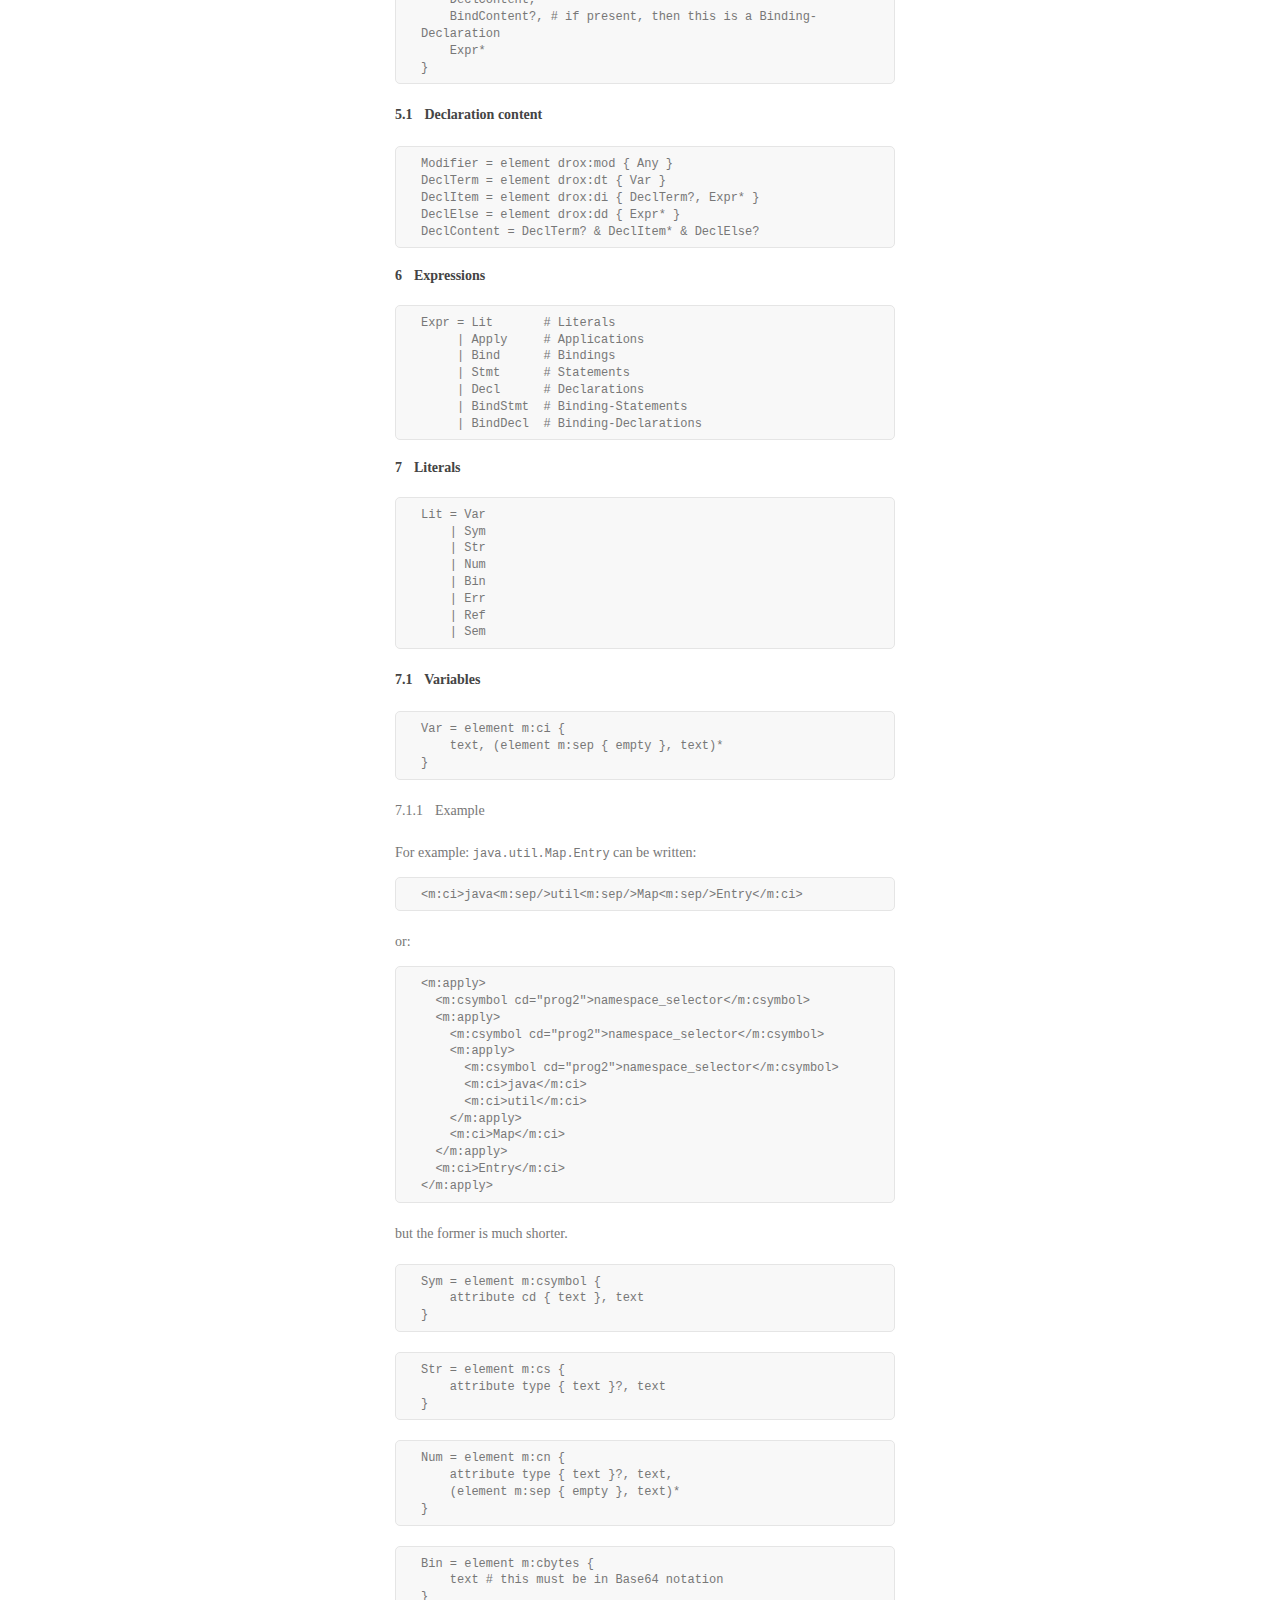
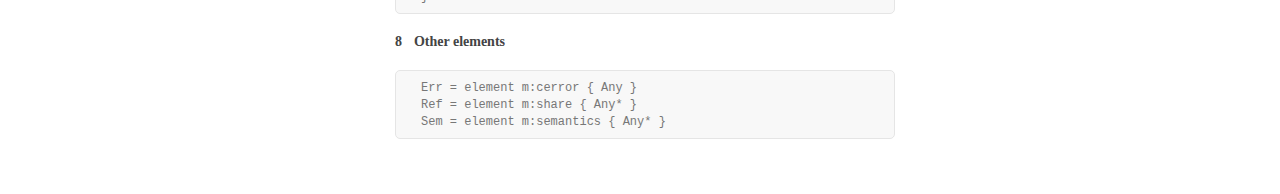
==== commit 27fa5382: "Updated drox.html" ====
--- a/drox.html
+++ b/drox.html
@@ -1,383 +1,1272 @@
-<?xml version="1.0" encoding="UTF-8"?>
-<!DOCTYPE html PUBLIC "-//W3C//DTD XHTML 1.1//EN" "http://www.w3.org/TR/xhtml11/DTD/xhtml11.dtd"><html xmlns="http://www.w3.org/1999/xhtml" lang="en-US"><head><title>Drosera Object XML (DROX) 0.5</title><style type="text/css">
-code           { font-family: monospace; }
-
-div.constraint,
-div.issue,
-div.note,
-div.notice     { margin-left: 2em; }
-
-ol.enumar      { list-style-type: decimal; }
-ol.enumla      { list-style-type: lower-alpha; }
-ol.enumlr      { list-style-type: lower-roman; }
-ol.enumua      { list-style-type: upper-alpha; }
-ol.enumur      { list-style-type: upper-roman; }
-
-
-div.exampleInner pre { margin-left: 1em;
-                       margin-top: 0em; margin-bottom: 0em}
-div.exampleOuter {border: 4px double gray;
-                  margin: 0em; padding: 0em}
-div.exampleInner { background-color: #d5dee3;
-                   border-top-width: 4px;
-                   border-top-style: double;
-                   border-top-color: #d3d3d3;
-                   border-bottom-width: 4px;
-                   border-bottom-style: double;
-                   border-bottom-color: #d3d3d3;
-                   padding: 4px; margin: 0em }
-div.exampleWrapper { margin: 4px }
-div.exampleHeader { font-weight: bold;
-                    margin: 4px}
-</style><link rel="stylesheet" type="text/css" href="DS.css"/></head><body><div class="head"><p><a href="http://www.w3.org/"><img src="head-DS.png" alt="Drosera"/></a></p>
-<h1><a name="title" id="title"/>Drosera Object XML (DROX) 0.5</h1>
-<h2><a name="w3c-doctype" id="w3c-doctype"/>Drosera Specification 01 Aug 2011</h2><dl><dt>This version:</dt><dd>
-      <a href="drox.html">drox.html</a>
-    </dd><dt>Latest version:</dt><dd>
-      <a href="drox.html">drox.html</a>
-    </dd><dt>Previous version:</dt><dd>
-    </dd><dt>Editor:</dt><dd>Andrew Robbins <a href="">&lt;and_j_rob@yahoo.com&gt;</a></dd></dl><p class="copyright"><a href="http://www.w3.org/Consortium/Legal/ipr-notice#Copyright">Copyright</a> © 2011 Drosera, Inc. All Rights Reserved.</p></div><hr/><div>
-<h2><a name="abstract" id="abstract"/>Abstract</h2><p>
-	    This specifies the definition of Drosera Object XML (DROX). 
-        This is the normative syntax of the Drosera Object Model (DRO).
-      </p></div><div>
-<h2><a name="status" id="status"/>Status of this Document</h2><p>
-	    This specification is in draft status. When it becomes finalized, 
-	    it will change to 0.9a, 0.9b, then when most of the defects have 
-	    been worked out, it will become version 1.0.
-      </p></div><div class="toc">
-<h2><a name="contents" id="contents"/>Table of Contents</h2><p class="toc">1 <a href="#frontmatter">Front Matter</a><br/>
-    1.1 <a href="#scope">Scope</a><br/>
-    1.2 <a href="#conformance">Conformance</a><br/>
-        1.2.1 <a href="#idp496992">Documents</a><br/>
-        1.2.2 <a href="#idp498144">Processors</a><br/>
-2 <a href="#introduction">Introduction</a><br/>
-    2.1 <a href="#idp501328">Formal DRO Definition</a><br/>
-3 <a href="#concrete-syntax">Concrete Syntax</a><br/>
-    3.1 <a href="#idp546512">DROX Syntax</a><br/>
-        3.1.1 <a href="#idp547712">Values</a><br/>
-        3.1.2 <a href="#idp551200">Maplets</a><br/>
-        3.1.3 <a href="#idp554032">Dictionaries</a><br/>
-        3.1.4 <a href="#idp557520">Sequences</a><br/>
-        3.1.5 <a href="#idp560592">Nodes</a><br/>
-    3.2 <a href="#idp569408">DROX Syntax</a><br/>
-        3.2.1 <a href="#idp571872">Numbers</a><br/>
-        3.2.2 <a href="#idp574272">Strings</a><br/>
-        3.2.3 <a href="#idp577136">Symbols</a><br/>
-        3.2.4 <a href="#idp578784">Maplets</a><br/>
-        3.2.5 <a href="#idp587792">Sequences</a><br/>
-        3.2.6 <a href="#idp600192">Dictionaries</a><br/>
-</p>
-<h3><a name="appendices" id="appendices"/>Appendices</h3><p class="toc">A <a href="#idp611760">Glossary</a><br/>
-B <a href="#idp656112">Conversions</a><br/>
-    B.1 <a href="#idp656768">Conversion to XML Infoset</a><br/>
-    B.2 <a href="#idp662224">Conversion from XML Infoset</a><br/>
-    B.3 <a href="#idp663680">Conversion to RDF Triples</a><br/>
-    B.4 <a href="#idp665840">Conversion from RDF Triples</a><br/>
-    B.5 <a href="#idp667568">Conversion to OpenMath</a><br/>
-    B.6 <a href="#idp668368">Conversion from OpenMath</a><br/>
-    B.7 <a href="#idp669168">Conversion to Strict Content MathML</a><br/>
-    B.8 <a href="#idp669984">Conversion from Strict Content MathML</a><br/>
-    B.9 <a href="#idp670800">YAML</a><br/>
-        B.9.1 <a href="#idp671456">Converting DRON to YAML</a><br/>
-        B.9.2 <a href="#idp673664">Converting YAML to DRON</a><br/>
-</p></div><hr/><div class="body"><div class="div1">
-<h2><a name="frontmatter" id="frontmatter"/>1 Front Matter</h2><p>
-      </p><div class="div2">
-<h3><a name="scope" id="scope"/>1.1 Scope</h3><p>
-	      The scope of this document is about DROX documents,
-	      and the interface between DROX documents and DROX processors.
-	      The primary scope is the definition of a <b>well-formed</b>
-	      <a title="" href="#dsondocs">DROX document</a>.
-	      Validation and interpretation are outside the
-	      scope of this specification.
-	    </p></div><div class="div2">
-<h3><a name="conformance" id="conformance"/>1.2 Conformance</h3><p>
-	      Few restrictions are placed on DRON processors.
-	      Most of the conformance criteria are for DRON documents
-	      themselves. 
-	    </p><div class="div3">
-<h4><a name="idp496992" id="idp496992"/>1.2.1 Documents</h4><p>
-	      </p></div><div class="div3">
-<h4><a name="idp498144" id="idp498144"/>1.2.2 Processors</h4><p>
-	      </p></div></div></div><div class="div1">
-<h2><a name="introduction" id="introduction"/>2 Introduction</h2><p>
-	    This specification defines the concrete Drosera Object XML (DROX)
-        with respect to the abstract Drosera Object Model (DRO).
-      </p><p>
-      </p><div class="div2">
-<h3><a name="idp501328" id="idp501328"/>2.1 Formal DRO Definition</h3><p>
-	      This section is <b>normative</b>.
-	    </p><dl><dt class="label">[<a name="dso_value" id="dso_value" title="">Definition</a>: DRO value]</dt><dd>
-	          A <b>DRO value</b> is a sequence of Unicode code points.
-	          <p>
-		        Values may be restricted further by tags, types, and metadata.
-		        Equality and comparison are undefined.
-	          </p></dd><dt class="label">[<a name="dso_symbol" id="dso_symbol" title="">Definition</a>: DRO symbol]</dt><dd>
-	          A <b>DRO symbol</b> is a
-	          <a title="" href="#dso_value">value</a> (<em>name</em>), a pair of 
-	          <a title="" href="#dso_value">values</a>
-	          (<em>location</em>, <em>name</em>) or a 
-	          <a title="" href="#dso_node">node</a> of the form:
-	          <p>    
-	            (<code>'Symbol'</code>, {<code>base:</code> <em>location</em>,
-	            <code>name:</code> <em>name</em>}, []).
-	          </p><p>
-		        In value form (called a <b>basic symbol</b>), 
-		        the location field is implicitly empty.
-		        In pair form (called a <b>standard symbol</b>), 
-		        an empty location or name is represented by an empty value.
-		        In node form (called an <b>extended symbol</b>), 
-		        an empty location or name is represented by a metadata
-		        dictionary without the corresponding key. The form may also be used
-		        to add extended attributes to a symbol, such as prefix, 
-		        scoping, or package information. In all forms,
-		        if <em>location</em> and <em>name</em> are both empty, 
-		        it denotes <code>null</code>.
-		        Equality and comparison of symbols 
-		        depends only on the two primary fields: <code>base</code> and <code>name</code>.
-		        All other keys in the metadata dictionary are irrelevant with regards to equality. 
-	          </p></dd><dt class="label">[<a name="dso_maplet" id="dso_maplet" title="">Definition</a>: DRO maplet]</dt><dd>
-	          A <b>DRO maplet</b> is a pair
-	          (<em>key</em>, <em>object</em>) where
-	          <em>key</em> is a <a title="" href="#dso_symbol">symbol</a>, and
-	          <em>object</em> is a <a title="" href="#dso_node">node</a>.
-	          <p>
-		        There are several kinds of maplets, 
-		        which are classified by their domains.
-		        A <b>maplet from <em>X</em> to <em>Y</em></b>
-		        is a maplet where <em>keys</em> are Xs
-		        and <em>objects</em> are Ys.
-		        
-	          </p></dd><dt class="label">[<a name="dso_node" id="dso_node" title="">Definition</a>: DRO node]</dt><dd>
-	          A <b>DRO node</b> is a triple
-	          (<em>type</em>,
-	          <em>metadata</em>,
-	          <em>content</em>),
-	          where <em>type</em> is a <a title="" href="#dso_symbol">symbol</a>,
-	          <em>metadata</em> is a <a title="" href="#">dictionary</a>, and
-	          <em>content</em> is a <a title="" href="#">sequence</a>
-	          of (<a title="" href="#dso_value">values</a>,
-	          <a title="" href="#dso_symbol">symbols</a>,
-	          <a title="" href="#dso_node">nodes</a>, or
-	          <a title="" href="#dso_maplet">maplets</a>).
-	          <p>
-		        Many specialized types of nodes exist:
-	          </p><ul><li>
-		          A <b>value node</b> is a node whose content is a
-		          sequence of length one (whose only member is a 
-		          <a title="" href="#dso_value">value</a>).</li><li>
-		          A <b>symbol node</b> is one whose content is
-		          sequence of length one (whose only member is a 
-		          <a title="" href="#dso_symbol">symbol</a>).</li><li>
-		          An <b>(X,Y)-dictionary node</b> is one whose content is a
-		          bag of <a title="" href="#dso_maplet">maplets</a>
-		          from <em>X</em> to <em>Y</em>.
-		        </li><li>
-		          An <b>(X)-sequence node</b> is one whose content is a
-		          sequence of <em>X</em>s.
-		        </li></ul><p>
-	          </p></dd></dl></div></div><div class="div1">
-<h2><a name="concrete-syntax" id="concrete-syntax"/>3 Concrete Syntax</h2><p>
-	    The DRO model has five concrete syntaxes: 
-	    JSON, YAML, DRON (text), DROS (S-expr), and DROX (XML).
-      </p><div class="div2">
-<h3><a name="idp546512" id="idp546512"/>3.1 DROX Syntax</h3><p>
-	      The DROS syntax is intended for use with Common Lisp and Scheme, where
-	      the primary form of data representation is S-expressions.
-	    </p><div class="div3">
-<h4><a name="idp547712" id="idp547712"/>3.1.1 Values</h4><p>
-	        Many values, such as numbers and strings, can be represented as they are in JSON,
-	        where strings are enclosed in quotes (""), and numbers are not enclosed at all.
-	        Binary strings may be enclosed in <code>#vu8()</code> syntax.
-	      </p><table border="1" summary="Editorial note: AJR"><tr><td align="left" valign="top" width="50%"><b>Editorial note: AJR</b></td><td align="right" valign="top" width="50%">2010-03-29</td></tr><tr><td colspan="2" align="left" valign="top">TODO: research differences in JSON and Scheme number syntax.</td></tr></table></div><div class="div3">
-<h4><a name="idp551200" id="idp551200"/>3.1.2 Maplets</h4><p>
-	        A maplet is written as follows:
-	      </p><div class="exampleInner"><pre>(<em>key</em> . <em>object</em>)</pre></div></div><div class="div3">
-<h4><a name="idp554032" id="idp554032"/>3.1.3 Dictionaries</h4><p>
-	        A dictionary is written as a sequence of maplets.
-	      </p><div class="exampleInner"><pre>((<em>key1</em> . <em>obj1</em>) (<em>key2</em> . <em>obj2</em>))</pre></div></div><div class="div3">
-<h4><a name="idp557520" id="idp557520"/>3.1.4 Sequences</h4><p>
-	        A sequence is written as follows:
-	      </p><div class="exampleInner"><pre>(<em>a</em> <em>b</em> <em>c</em> ...)</pre></div></div><div class="div3">
-<h4><a name="idp560592" id="idp560592"/>3.1.5 Nodes</h4><p>
-	        A DRO node is written in Scheme's vector notation:
-	      </p><div class="exampleInner"><pre>#(<em>type</em> (<em>metadata</em>) <em>content</em>)</pre></div><p>
-	        A node such as the above is <em>not of type</em> <code>rnrs:Vector</code>
-	        if and only if the first member is not a <code>Dict</code> and
-	        the second member is a <code>Dict</code> (or <code>()</code>).
-	      </p></div><p>
-	      Becuase <code>()</code> could be interpreted as <code>null</code>, 
-	      the empty <code>Seq</code>, or the empty <code>Dict</code>, DROS documents
-	      may use the expressions <code>#(Seq ())</code> and <code>#(Dict ())</code> to distinguish these.
-	    </p></div><div class="div2">
-<h3><a name="idp569408" id="idp569408"/>3.2 DROX Syntax</h3><p>
-	      The DROX syntax is a mixture of two namespaces, which will be used frequently
-	      in this sections, so they are listed below for reference:
-	    </p><div class="exampleInner"><pre>namespaces:
-          m:  "http://www.w3.org/1998/Math/MathML"
-          ds: "http://www.droscript.org/2010/DRON"</pre></div><p>
-	      We will go through one by one to see how things are represented in this syntax.
-	    </p><div class="div3">
-<h4><a name="idp571872" id="idp571872"/>3.2.1 Numbers</h4><p>
-	        <code>Number</code>s are represented with <code>m:cn</code> and <code>ds:type</code>.
-	      </p></div><div class="div3">
-<h4><a name="idp574272" id="idp574272"/>3.2.2 Strings</h4><p>
-	        <code>String</code> strings are represented with <code>m:cs</code> and
-	        <code>Binary</code> strings are represented with <code>m:cbytes</code>.
-	      </p></div><div class="div3">
-<h4><a name="idp577136" id="idp577136"/>3.2.3 Symbols</h4><p>
-	        Symbols are represented with QNames or with <code>m:csymbol</code>.
-	      </p></div><div class="div3">
-<h4><a name="idp578784" id="idp578784"/>3.2.4 Maplets</h4><p>
-	        There are many instances in XML dialects of maplets, but some of them are not delimited
-	        very well, such as the <code>h:dl</code>, <code>h:dt</code>, <code>h:dd</code> elements
-	        from HTML, which are alternated instead of enclosed. XHTML2 does this a little better,
-	        where it proposes to use a new element <code>xh:di</code> to enclose 
-	        <code>h:dt</code> and <code>h:dd</code> elements, but since this does not conform to
-	        HTML4, it has not been very well accepted. MathML has the <code>m:list</code> element, 
-	        but this does not really denote a pair in the way that is desired. Therefore, a new
-	        element is used for representing <a title="" href="#dso_maplet">maplets</a>.
-	      </p><div class="exampleInner"><pre>&lt;ds:maplet&gt;
-            &lt;m:csymbol&gt;<em>key</em>&lt;m:csymbol&gt;
-            <em>object</em>
-            &lt;ds:maplet&gt;</pre></div><p>
-	        Since symbols are a common (if not sole) use of maplets, a short form is also allowed:
-	      </p><div class="exampleInner"><pre>&lt;ds:maplet key="<em>key</em>"&gt;
-            <em>object</em>
-            &lt;ds:maplet&gt;</pre></div></div><div class="div3">
-<h4><a name="idp587792" id="idp587792"/>3.2.5 Sequences</h4><p>
-	        Sequences are represented with a combination of <code>m:list</code> and <code>ds:type</code>.
-	      </p><table border="1"><thead><th>DROX</th><th>DRON</th></thead><tbody><tr><td>
-		          <div class="exampleInner"><pre>&lt;m:list ds:type="Seq"&gt;
-                    &lt;m:cn&gt;1&lt;/m:cn&gt;
-                    &lt;m:cn&gt;2&lt;/m:cn&gt;
-                    &lt;m:cn&gt;3&lt;/m:cn&gt;
-                    &lt;/m:list&gt;</pre></div>
-		        </td><td>
-		          <div class="exampleInner"><pre>[1, 2, 3]</pre></div>
-		        </td></tr><tr><td>
-		          <div class="exampleInner"><pre>&lt;m:set ds:type="Bag"&gt;
-                    &lt;m:cn&gt;1&lt;/m:cn&gt;
-                    &lt;m:cn&gt;2&lt;/m:cn&gt;
-                    &lt;m:cn&gt;3&lt;/m:cn&gt;
-                    &lt;/m:set&gt;</pre></div>
-		        </td><td>
-		          <div class="exampleInner"><pre>{1, 2, 3}</pre></div>
-		        </td></tr></tbody></table></div><div class="div3">
-<h4><a name="idp600192" id="idp600192"/>3.2.6 Dictionaries</h4><p>
-	        Dictionaries are represented with a combination of <code>m:set</code> and <code>ds:maplet</code>.
-	      </p><table border="1"><thead><th>DROX</th><th>DRON</th></thead><tbody><tr><td>
-		          <div class="exampleInner"><pre>&lt;m:set ds:type="Dict"&gt;
-                    &lt;ds:maplet&gt;
-                    &lt;m:csymbol&gt;<b>name</b>&lt;/m:csymbol&gt;
-                    &lt;m:cs&gt;<b>John Doe</b>&lt;/m:cs&gt;
-                    &lt;ds:maplet&gt;
-                    &lt;ds:maplet&gt;
-                    &lt;m:csymbol&gt;<b>telephone</b>&lt;/m:csymbol&gt;
-                    &lt;m:cs&gt;<b>555-5555</b>&lt;/m:cs&gt;
-                    &lt;ds:maplet&gt;
-                    &lt;/m:set&gt;</pre></div>
-		        </td><td>
-		          <div class="exampleInner"><pre>{name: "John Doe", telephone: "555-5555"}</pre></div>
-		        </td></tr></tbody></table></div></div></div></div><div class="back"><div class="div1">
-<h2><a name="idp611760" id="idp611760"/>A Glossary</h2><dl><dt class="label">[<a name="dsondocs" id="dsondocs" title="">Definition</a>: DRON document]</dt><dd>
-	        A text document encoded in UTF-8 or UTF-16, which matches the productions
-	        given in section (??). The top-level production can be any value, but will
-	        probably be a <code>Seq</code> or a <code>Dict</code>.
-	      </dd><dt class="label">[<a name="dsonproc" id="dsonproc" title="">Definition</a>: DRON processor]</dt><dd>
-	        A program which reads or writes DRON documents, in one of the following
-	        syntax forms: JSON, YAML, DRON, or DROX. This effectively makes all
-	        JSON and YAML processors conforming DRON processors as well.
-	      </dd><dt class="label">[<a name="classtype" id="classtype" title="">Definition</a>: class type]</dt><dd>
-	        A <b>class type</b> is a <a title="" href="#lens">lens</a> 
-	        from <a title="" href="#predicate">predicates</a> to the type system.
-	        Every <a title="" href="#predicate">predicate</a> can be used to define a type. 
-	        Every type has an associated <a title="" href="#memberpred">member predicate</a> 
-	        that can be used to test to see if
-	        an object is a member of that type. Additionally, <b>class type</b>s
-	        can define a <a title="" href="#subclasspred">subclass predicate</a> 
-	        to test whether another type is a subclass.
-	      </dd><dt class="label">[<a name="memberpred" id="memberpred" title="">Definition</a>: member predicate]</dt><dd>
-	        A <a title="" href="#predicate">predicate</a> used to determine membership.
-	      </dd><dt class="label">[<a name="subclasspred" id="subclasspred" title="">Definition</a>: subclass predicate]</dt><dd>
-	        A <a title="" href="#predicate">predicate</a> used to determine subclasses.
-	      </dd><dt class="label">[<a name="predicate" id="predicate" title="">Definition</a>: predicate]</dt><dd>
-	        A <b>predicate</b> is a function that returns a <code>Bool</code>.
-	      </dd><dt class="label">[<a name="property" id="property" title="">Definition</a>: property]</dt><dd>
-	        A <b>property</b> is a relation between pairs of nodes.
-	        confusing function/relation/predicate stuff!!!
-	      </dd><dt class="label">[<a name="formattype" id="formattype" title="">Definition</a>: format type]</dt><dd>
-	        A <b>format type</b> is a <a title="" href="#lens">lens</a>
-	        from <code>Integer</code>, <code>Binary</code>, or <code>String</code> to a <b>model type</b>.
-	        There are a few built-in examples of format types:
-	        <ul><li><code>Binary.hex</code></li>
-	          A <a title="" href="#">parser</a> for the <code>Binary</code> type.
-	        </ul></dd><dt class="label">[<a name="modeltype" id="modeltype" title="">Definition</a>: model type]</dt><dd>
-	        A <b>model type</b> is a <a title="" href="#lens">lens</a>
-	        from <code>Dict</code> to the type system.
-	        In general, these are known as algebraic datatypes.
-
-	        The <a title="" href="#memberpred">member predicate</a> of all model types
-	        is whether or not it was constructed with this particular model's constructors,
-	        and the arity and types match.
-
-	        Each constructor can be considered as a subclass of the model type it constructs.
-	        The <a title="" href="#subclasspred">subclass predicate</a> of all model types
-	        is limited to those subclasses automatically created by its constructors.
-	        The constructor subclasses are written as 
-	        <code>ConstructedBy(hex)</code> in Droscript.
-	      </dd><dt class="label">[<a name="modelcon" id="modelcon" title="">Definition</a>: model constructor]</dt><dd>
-	        A <b>model constructor</b> is constructed by a <a title="" href="#lens">lens</a>
-	        from <code>Seq</code> to <code>Dict</code>, more traditionally known
-	        as product types, record types, or struct types. Basically, 
-	        it gives names to elements of the <code>Seq</code>.
-	        Note: the names given may be (_1, _2, _3, ...) which is the identity transform if
-	        sequences are represented as RDF triples. 
-	        See The RDF Syntax Specification for more information.
-	      </dd><dt class="label">[<a name="type" id="type" title="">Definition</a>: type]</dt><dd>
-	        A type is an instance of exactly one of the following: Class, Format, or Model.
-	      </dd><dt class="label">[<a name="lens" id="lens" title="">Definition</a>: lens]</dt><dd>
-	        A <b>lens</b> is a one-to-one and onto (bijective) function. When we use this term,
-	        we use it loosely. For formal usage, we refer to the <code>Lens(a)b</code> function type.
-	        This term is borrowed from the Boomerang programming language.
-	      </dd><dt class="label">Module</dt><dd/></dl></div><div class="div1">
-<h2><a name="idp656112" id="idp656112"/>B Conversions</h2><div class="div2">
-<h3><a name="idp656768" id="idp656768"/>B.1 Conversion to XML Infoset</h3><p>
-	      The basic conversion to XML Infoset is to first convert to DROX.
-	      Additional processing involves handling edge cases, and nodes of the following types:
-	    </p><ul><li><code>Comment</code> nodes are converted to <code>&lt;!-- value --&gt;</code> syntax.</li><li><code>Document</code> nodes are converted to the corresponding syntax</li><li><code>Namespace</code> nodes are converted to the corresponding syntax</li><li><code>ProcessingInstruction</code>
-	        nodes are converted to <code>&lt;?name value?&gt;</code> syntax.</li></ul></div><div class="div2">
-<h3><a name="idp662224" id="idp662224"/>B.2 Conversion from XML Infoset</h3><p>
-	      Several XML infoset nodes are ignored. All CDATASection, DocumentFragment, 
-	      DocumentType, Entity, EntityReference, and Notation nodes are ignored.
-	      All others are converted into general nodes with the type field set to the corresponding type.
-	    </p></div><div class="div2">
-<h3><a name="idp663680" id="idp663680"/>B.3 Conversion to RDF Triples</h3><p>
-	      All symbols must be encoded in URI form. Symbols without
-	      the <code>base</code> field set (like "#Name") should be encoded as
-	      <code>urn:drosera:Name</code>.
-	    </p></div><div class="div2">
-<h3><a name="idp665840" id="idp665840"/>B.4 Conversion from RDF Triples</h3><p>
-	      All symbols must be derived from URI-encoded symbols. This includes
-	      translating <code>urn:drosera:Name</code> to "#Name".
-	    </p></div><div class="div2">
-<h3><a name="idp667568" id="idp667568"/>B.5 Conversion to OpenMath</h3></div><div class="div2">
-<h3><a name="idp668368" id="idp668368"/>B.6 Conversion from OpenMath</h3></div><div class="div2">
-<h3><a name="idp669168" id="idp669168"/>B.7 Conversion to Strict Content MathML</h3></div><div class="div2">
-<h3><a name="idp669984" id="idp669984"/>B.8 Conversion from Strict Content MathML</h3></div><div class="div2">
-<h3><a name="idp670800" id="idp670800"/>B.9 YAML</h3><div class="div3">
-<h4><a name="idp671456" id="idp671456"/>B.9.1 Converting DRON to YAML</h4><div class="exampleInner"><pre>
-            @{metadata} a
-	      </pre></div>
-	      becomes
-	      <div class="exampleInner"><pre>
-            !ds!attrib [{metadata}, a]
-	      </pre></div></div><div class="div3">
-<h4><a name="idp673664" id="idp673664"/>B.9.2 Converting YAML to DRON</h4><div class="exampleInner"><pre>
-            !ds!attrib [{metadata}, a]
-	      </pre></div>
-	      becomes
-	      <div class="exampleInner"><pre>
-            @{metadata} a
-	      </pre></div></div></div></div></div></body></html>+<!DOCTYPE html>
+<html>
+  <head>
+    <meta charset="utf-8">
+    <meta http-equiv="X-UA-Compatible" content="chrome=1">
+    <title>Droscheme</title>
+    <link rel="stylesheet" href="css/scribble.css">
+    <link rel="stylesheet" href="css/drosera.css">
+    <link rel="stylesheet" href="css/gos-style.css">
+    <!--link rel="stylesheet" href="stylesheets/pygment_trac.css"-->
+    <script src="https://ajax.googleapis.com/ajax/libs/jquery/1.7.1/jquery.min.js"></script>
+    <script src="js/drosera.js"></script>
+    <!--[if lt IE 9]>
+      <script src="//html5shiv.googlecode.com/svn/trunk/html5.js"></script>
+    <![endif]-->
+    <!--[if lt IE 8]>
+    <link rel="stylesheet" href="stylesheets/ie.css">
+    <![endif]-->
+    <meta name="viewport" content="width=device-width, initial-scale=1">
+  </head>
+  <body>
+    <div class="drobar">
+      <ul>
+        <li><a href="/"><small>Drosera</small></a></li>
+      </ul>
+      <div class="right">
+        <ul>
+          <li><a href="http://github.com/andydude/droscheme"><small>GitHub</small></a></li>
+        </ul>
+      </div>
+    </div>
+    <div class="wrapper">
+        <div class="tocset">
+            <div class="tocview">
+                <div class="tocviewlist" style="margin-bottom: 1em;">
+                    <div class="tocviewtitle">
+                        <table cellspacing="0" cellpadding="0">
+                            <tr>
+                                <td style="width: 1em;">
+                                    <a href="javascript:void(0);" title="Expand/Collapse" class="tocviewtoggle" onclick="TocviewToggle(this,&quot;tocview_0&quot;);">►</a>
+                                </td>
+                                <td/>
+                                <td>
+                                    <a href="" class="tocviewselflink" pltdoc="x">DROX</a>
+                                </td>
+                            </tr>
+                        </table>
+                    </div>
+                    <div class="tocviewsublistonly" style="display: none;" id="tocview_0">
+                        <table cellspacing="0" cellpadding="0">
+                            <tr>
+                                <td align="right">1 </td>
+                                <td>
+                                    <a href="#(part._.Front_.Matter)" class="tocviewlink" pltdoc="x">Front Matter</a>
+                                </td>
+                            </tr>
+                            <tr>
+                                <td align="right">2 </td>
+                                <td>
+                                    <a href="#(part._.Applications)" class="tocviewlink" pltdoc="x">Applications</a>
+                                </td>
+                            </tr>
+                            <tr>
+                                <td align="right">3 </td>
+                                <td>
+                                    <a href="#(part._.Bindings)" class="tocviewlink" pltdoc="x">Bindings</a>
+                                </td>
+                            </tr>
+                            <tr>
+                                <td align="right">4 </td>
+                                <td>
+                                    <a href="#(part._.Statements)" class="tocviewlink" pltdoc="x">Statements</a>
+                                </td>
+                            </tr>
+                            <tr>
+                                <td align="right">5 </td>
+                                <td>
+                                    <a href="#(part._.Declarations)" class="tocviewlink" pltdoc="x">Declarations</a>
+                                </td>
+                            </tr>
+                            <tr>
+                                <td align="right">6 </td>
+                                <td>
+                                    <a href="#(part._.Expressions)" class="tocviewlink" pltdoc="x">Expressions</a>
+                                </td>
+                            </tr>
+                            <tr>
+                                <td align="right">7 </td>
+                                <td>
+                                    <a href="#(part._.Literals)" class="tocviewlink" pltdoc="x">Literals</a>
+                                </td>
+                            </tr>
+                            <tr>
+                                <td align="right">8 </td>
+                                <td>
+                                    <a href="#(part._.Other_elements)" class="tocviewlink" pltdoc="x">Other elements</a>
+                                </td>
+                            </tr>
+                        </table>
+                    </div>
+                </div>
+            </div>
+            <div class="tocsub">
+                <table class="tocsublist" cellspacing="0">
+                    <tr>
+                        <td>
+                            <span class="tocsublinknumber">
+                                1<tt> </tt>
+                            </span>
+                            <a href="#(part._.Front_.Matter)" class="tocsubseclink" pltdoc="x">Front Matter</a>
+                        </td>
+                    </tr>
+                    <tr>
+                        <td>
+                            <span class="tocsublinknumber">
+                                1.1<tt> </tt>
+                            </span>
+                            <a href="#(part._.Namespaces)" class="tocsubseclink" pltdoc="x">Namespaces</a>
+                        </td>
+                    </tr>
+                    <tr>
+                        <td>
+                            <span class="tocsublinknumber">
+                                1.2<tt> </tt>
+                            </span>
+                            <a href="#(part._.Any_elements)" class="tocsubseclink" pltdoc="x">Any elements</a>
+                        </td>
+                    </tr>
+                    <tr>
+                        <td>
+                            <span class="tocsublinknumber">
+                                2<tt> </tt>
+                            </span>
+                            <a href="#(part._.Applications)" class="tocsubseclink" pltdoc="x">Applications</a>
+                        </td>
+                    </tr>
+                    <tr>
+                        <td>
+                            <span class="tocsublinknumber">
+                                3<tt> </tt>
+                            </span>
+                            <a href="#(part._.Bindings)" class="tocsubseclink" pltdoc="x">Bindings</a>
+                        </td>
+                    </tr>
+                    <tr>
+                        <td>
+                            <span class="tocsublinknumber">
+                                3.1<tt> </tt>
+                            </span>
+                            <a href="#(part._.Binding_content)" class="tocsubseclink" pltdoc="x">Binding content</a>
+                        </td>
+                    </tr>
+                    <tr>
+                        <td>
+                            <span class="tocsublinknumber">
+                                4<tt> </tt>
+                            </span>
+                            <a href="#(part._.Statements)" class="tocsubseclink" pltdoc="x">Statements</a>
+                        </td>
+                    </tr>
+                    <tr>
+                        <td>
+                            <span class="tocsublinknumber">
+                                4.1<tt> </tt>
+                            </span>
+                            <a href="#(part._.Statement_content)" class="tocsubseclink" pltdoc="x">Statement content</a>
+                        </td>
+                    </tr>
+                    <tr>
+                        <td>
+                            <span class="tocsublinknumber">
+                                5<tt> </tt>
+                            </span>
+                            <a href="#(part._.Declarations)" class="tocsubseclink" pltdoc="x">Declarations</a>
+                        </td>
+                    </tr>
+                    <tr>
+                        <td>
+                            <span class="tocsublinknumber">
+                                5.1<tt> </tt>
+                            </span>
+                            <a href="#(part._.Declaration_content)" class="tocsubseclink" pltdoc="x">Declaration content</a>
+                        </td>
+                    </tr>
+                    <tr>
+                        <td>
+                            <span class="tocsublinknumber">
+                                6<tt> </tt>
+                            </span>
+                            <a href="#(part._.Expressions)" class="tocsubseclink" pltdoc="x">Expressions</a>
+                        </td>
+                    </tr>
+                    <tr>
+                        <td>
+                            <span class="tocsublinknumber">
+                                7<tt> </tt>
+                            </span>
+                            <a href="#(part._.Literals)" class="tocsubseclink" pltdoc="x">Literals</a>
+                        </td>
+                    </tr>
+                    <tr>
+                        <td>
+                            <span class="tocsublinknumber">
+                                7.1<tt> </tt>
+                            </span>
+                            <a href="#(part._.Variables)" class="tocsubseclink" pltdoc="x">Variables</a>
+                        </td>
+                    </tr>
+                    <tr>
+                        <td>
+                            <span class="tocsublinknumber">
+                                7.1.1<tt> </tt>
+                            </span>
+                            <a href="#(part._.Example)" class="tocsubseclink" pltdoc="x">Example</a>
+                        </td>
+                    </tr>
+                    <tr>
+                        <td>
+                            <span class="tocsublinknumber">
+                                8<tt> </tt>
+                            </span>
+                            <a href="#(part._.Other_elements)" class="tocsubseclink" pltdoc="x">Other elements</a>
+                        </td>
+                    </tr>
+                </table>
+            </div>
+        </div>
+        <div class="maincolumn">
+            <div class="main">
+                <h2>
+                    <a name="(part._.D.R.O.X)"/>DROX
+                </h2>
+                <h3>
+                    1<tt> </tt><a name="(part._.Front_.Matter)"/>
+                    Front Matter
+                </h3>
+                <h4>
+                    1.1<tt> </tt><a name="(part._.Namespaces)"/>
+                    Namespaces
+                </h4>
+                <p/>
+                <div class="SIntrapara">In the following document we use these two namespaces frequently:
+                </div>
+                <div class="SIntrapara">
+                    <table cellspacing="0">
+                        <tr>
+                            <td>
+                                <p>
+                                    <span class="stt">
+                                        <span class="stt">namespace m = "http://www.w3.org/1998/Math/MathML"</span>
+                                    </span>
+                                </p>
+                            </td>
+                        </tr>
+                        <tr>
+                            <td>
+                                <p>
+                                    <span class="stt">
+                                        <span class="stt">namespace drox = "http://drosoft.org/ns/drosera"</span>
+                                    </span>
+                                </p>
+                            </td>
+                        </tr>
+                    </table>
+                </div>
+                <h4>
+                    1.2<tt> </tt><a name="(part._.Any_elements)"/>
+                    Any elements
+                </h4>
+                <p/>
+                <div class="SIntrapara">
+                    Most of the quotations in this document are written in <a href="http://www.relaxng.org/compact-tutorial-20030326.html">Relax NG Compact Syntax</a>. This is a standard schema language for validation XML documents.
+                    For example, when any element is accepted, we use the following notation:
+                </div>
+                <div class="SIntrapara">
+                    <table cellspacing="0">
+                        <tr>
+                            <td>
+                                <p>
+                                    <span class="stt">
+                                        <span class="stt">Any = element * {</span>
+                                    </span>
+                                </p>
+                            </td>
+                        </tr>
+                        <tr>
+                            <td>
+                                <p>
+                                    <span class="stt">
+                                        <span class="hspace">    </span><span class="stt">attribute * { text }*,</span>
+                                    </span>
+                                </p>
+                            </td>
+                        </tr>
+                        <tr>
+                            <td>
+                                <p>
+                                    <span class="stt">
+                                        <span class="hspace">    </span><span class="stt">mixed { Any }*</span>
+                                    </span>
+                                </p>
+                            </td>
+                        </tr>
+                        <tr>
+                            <td>
+                                <p>
+                                    <span class="stt">
+                                        <span class="stt">}</span>
+                                    </span>
+                                </p>
+                            </td>
+                        </tr>
+                    </table>
+                </div>
+                <h3>
+                    2<tt> </tt><a name="(part._.Applications)"/>
+                    Applications
+                </h3>
+                <p/>
+                <table cellspacing="0">
+                    <tr>
+                        <td>
+                            <p>
+                                <span class="stt">
+                                    <span class="stt">Applier = Any</span>
+                                </span>
+                            </p>
+                        </td>
+                    </tr>
+                    <tr>
+                        <td>
+                            <p>
+                                <span class="stt">
+                                    <span class="stt">Apply = element m:apply {</span>
+                                </span>
+                            </p>
+                        </td>
+                    </tr>
+                    <tr>
+                        <td>
+                            <p>
+                                <span class="stt">
+                                    <span class="hspace">    </span><span class="stt">Applier,</span>
+                                </span>
+                            </p>
+                        </td>
+                    </tr>
+                    <tr>
+                        <td>
+                            <p>
+                                <span class="stt">
+                                    <span class="hspace">    </span><span class="stt">Expr*</span>
+                                </span>
+                            </p>
+                        </td>
+                    </tr>
+                    <tr>
+                        <td>
+                            <p>
+                                <span class="stt">
+                                    <span class="stt">}</span>
+                                </span>
+                            </p>
+                        </td>
+                    </tr>
+                </table>
+                <h3>
+                    3<tt> </tt><a name="(part._.Bindings)"/>
+                    Bindings
+                </h3>
+                <p/>
+                <table cellspacing="0">
+                    <tr>
+                        <td>
+                            <p>
+                                <span class="stt">
+                                    <span class="stt">Binder = Any</span>
+                                </span>
+                            </p>
+                        </td>
+                    </tr>
+                    <tr>
+                        <td>
+                            <p>
+                                <span class="stt">
+                                    <span class="stt">Bind = element m:bind {</span>
+                                </span>
+                            </p>
+                        </td>
+                    </tr>
+                    <tr>
+                        <td>
+                            <p>
+                                <span class="stt">
+                                    <span class="hspace">    </span><span class="stt">Binder,</span>
+                                </span>
+                            </p>
+                        </td>
+                    </tr>
+                    <tr>
+                        <td>
+                            <p>
+                                <span class="stt">
+                                    <span class="hspace">    </span><span class="stt">BindContent,</span>
+                                </span>
+                            </p>
+                        </td>
+                    </tr>
+                    <tr>
+                        <td>
+                            <p>
+                                <span class="stt">
+                                    <span class="hspace">    </span><span class="stt">Expr*</span>
+                                </span>
+                            </p>
+                        </td>
+                    </tr>
+                    <tr>
+                        <td>
+                            <p>
+                                <span class="stt">
+                                    <span class="stt">}</span>
+                                </span>
+                            </p>
+                        </td>
+                    </tr>
+                </table>
+                <h4>
+                    3.1<tt> </tt><a name="(part._.Binding_content)"/>
+                    Binding content
+                </h4>
+                <p/>
+                <table cellspacing="0">
+                    <tr>
+                        <td>
+                            <p>
+                                <span class="stt">
+                                    <span class="stt">Self = element drox:self { Any* }</span>
+                                </span>
+                            </p>
+                        </td>
+                    </tr>
+                    <tr>
+                        <td>
+                            <p>
+                                <span class="stt">
+                                    <span class="stt">LoopVar = element drox:loop { Any* }</span>
+                                </span>
+                            </p>
+                        </td>
+                    </tr>
+                    <tr>
+                        <td>
+                            <p>
+                                <span class="stt">
+                                    <span class="stt">BindVar = element m:bvar { Any* }</span>
+                                </span>
+                            </p>
+                        </td>
+                    </tr>
+                    <tr>
+                        <td>
+                            <p>
+                                <span class="stt">
+                                    <span class="stt">BindDom = element m:domainofapplication { Any }</span>
+                                </span>
+                            </p>
+                        </td>
+                    </tr>
+                    <tr>
+                        <td>
+                            <p>
+                                <span class="stt">
+                                    <span class="stt">BindKey = element drox:kw { Any* }</span>
+                                </span>
+                            </p>
+                        </td>
+                    </tr>
+                    <tr>
+                        <td>
+                            <p>
+                                <span class="stt">
+                                    <span class="stt">BindRet = element drox:rv { Any* }</span>
+                                </span>
+                            </p>
+                        </td>
+                    </tr>
+                    <tr>
+                        <td>
+                            <p>
+                                <span class="stt">
+                                    <span class="stt">Throws = element drox:throws { Any* }</span>
+                                </span>
+                            </p>
+                        </td>
+                    </tr>
+                    <tr>
+                        <td>
+                            <p>
+                                <span class="stt">
+                                    <span class="stt">Global = element drox:global { Any* }</span>
+                                </span>
+                            </p>
+                        </td>
+                    </tr>
+                    <tr>
+                        <td>
+                            <p>
+                                <span class="stt">
+                                    <span class="stt">BindContent = Self? &amp; LoopVar? &amp;</span>
+                                </span>
+                            </p>
+                        </td>
+                    </tr>
+                    <tr>
+                        <td>
+                            <p>
+                                <span class="stt">
+                                    <span class="hspace">    </span><span class="stt">BindVar* &amp; BindDom* &amp; BindKey* &amp;</span>
+                                </span>
+                            </p>
+                        </td>
+                    </tr>
+                    <tr>
+                        <td>
+                            <p>
+                                <span class="stt">
+                                    <span class="hspace">    </span><span class="stt">BindRet* &amp; Throws* &amp; Global*</span>
+                                </span>
+                            </p>
+                        </td>
+                    </tr>
+                </table>
+                <h3>
+                    4<tt> </tt><a name="(part._.Statements)"/>
+                    Statements
+                </h3>
+                <p/>
+                <table cellspacing="0">
+                    <tr>
+                        <td>
+                            <p>
+                                <span class="stt">
+                                    <span class="stt">Stater = Any</span>
+                                </span>
+                            </p>
+                        </td>
+                    </tr>
+                    <tr>
+                        <td>
+                            <p>
+                                <span class="stt">
+                                    <span class="stt">Stmt = element drox:sl {</span>
+                                </span>
+                            </p>
+                        </td>
+                    </tr>
+                    <tr>
+                        <td>
+                            <p>
+                                <span class="stt">
+                                    <span class="hspace">    </span><span class="stt">Stater,</span>
+                                </span>
+                            </p>
+                        </td>
+                    </tr>
+                    <tr>
+                        <td>
+                            <p>
+                                <span class="stt">
+                                    <span class="hspace">    </span><span class="stt">StmtContent,</span>
+                                </span>
+                            </p>
+                        </td>
+                    </tr>
+                    <tr>
+                        <td>
+                            <p>
+                                <span class="stt">
+                                    <span class="hspace">    </span><span class="stt">BindContent?, # if present, then this is a Binding-Statement</span>
+                                </span>
+                            </p>
+                        </td>
+                    </tr>
+                    <tr>
+                        <td>
+                            <p>
+                                <span class="stt">
+                                    <span class="hspace">    </span><span class="stt">Expr*</span>
+                                </span>
+                            </p>
+                        </td>
+                    </tr>
+                    <tr>
+                        <td>
+                            <p>
+                                <span class="stt">
+                                    <span class="stt">}</span>
+                                </span>
+                            </p>
+                        </td>
+                    </tr>
+                </table>
+                <h4>
+                    4.1<tt> </tt><a name="(part._.Statement_content)"/>
+                    Statement content
+                </h4>
+                <p/>
+                <table cellspacing="0">
+                    <tr>
+                        <td>
+                            <p>
+                                <span class="stt">
+                                    <span class="stt">StmtTerm = element drox:st { Var }</span>
+                                </span>
+                            </p>
+                        </td>
+                    </tr>
+                    <tr>
+                        <td>
+                            <p>
+                                <span class="stt">
+                                    <span class="stt">StmtItem = element drox:si { StmtTerm?, Expr* }</span>
+                                </span>
+                            </p>
+                        </td>
+                    </tr>
+                    <tr>
+                        <td>
+                            <p>
+                                <span class="stt">
+                                    <span class="stt">StmtElse = element drox:sd { Expr* }</span>
+                                </span>
+                            </p>
+                        </td>
+                    </tr>
+                    <tr>
+                        <td>
+                            <p>
+                                <span class="stt">
+                                    <span class="stt">StmtContent = StmtTerm? &amp; StmtItem* &amp; StmtElse?</span>
+                                </span>
+                            </p>
+                        </td>
+                    </tr>
+                </table>
+                <h3>
+                    5<tt> </tt><a name="(part._.Declarations)"/>
+                    Declarations
+                </h3>
+                <p/>
+                <table cellspacing="0">
+                    <tr>
+                        <td>
+                            <p>
+                                <span class="stt">
+                                    <span class="stt">Declarator = Any</span>
+                                </span>
+                            </p>
+                        </td>
+                    </tr>
+                    <tr>
+                        <td>
+                            <p>
+                                <span class="stt">
+                                    <span class="stt">Decl = element drox:dl {</span>
+                                </span>
+                            </p>
+                        </td>
+                    </tr>
+                    <tr>
+                        <td>
+                            <p>
+                                <span class="stt">
+                                    <span class="hspace">    </span><span class="stt">Modifier*,</span>
+                                </span>
+                            </p>
+                        </td>
+                    </tr>
+                    <tr>
+                        <td>
+                            <p>
+                                <span class="stt">
+                                    <span class="hspace">    </span><span class="stt">Declarator,</span>
+                                </span>
+                            </p>
+                        </td>
+                    </tr>
+                    <tr>
+                        <td>
+                            <p>
+                                <span class="stt">
+                                    <span class="hspace">    </span><span class="stt">DeclContent,</span>
+                                </span>
+                            </p>
+                        </td>
+                    </tr>
+                    <tr>
+                        <td>
+                            <p>
+                                <span class="stt">
+                                    <span class="hspace">    </span><span class="stt">BindContent?, # if present, then this is a Binding-Declaration</span>
+                                </span>
+                            </p>
+                        </td>
+                    </tr>
+                    <tr>
+                        <td>
+                            <p>
+                                <span class="stt">
+                                    <span class="hspace">    </span><span class="stt">Expr*</span>
+                                </span>
+                            </p>
+                        </td>
+                    </tr>
+                    <tr>
+                        <td>
+                            <p>
+                                <span class="stt">
+                                    <span class="stt">}</span>
+                                </span>
+                            </p>
+                        </td>
+                    </tr>
+                </table>
+                <h4>
+                    5.1<tt> </tt><a name="(part._.Declaration_content)"/>
+                    Declaration content
+                </h4>
+                <p/>
+                <table cellspacing="0">
+                    <tr>
+                        <td>
+                            <p>
+                                <span class="stt">
+                                    <span class="stt">Modifier = element drox:mod { Any }</span>
+                                </span>
+                            </p>
+                        </td>
+                    </tr>
+                    <tr>
+                        <td>
+                            <p>
+                                <span class="stt">
+                                    <span class="stt">DeclTerm = element drox:dt { Var }</span>
+                                </span>
+                            </p>
+                        </td>
+                    </tr>
+                    <tr>
+                        <td>
+                            <p>
+                                <span class="stt">
+                                    <span class="stt">DeclItem = element drox:di { DeclTerm?, Expr* }</span>
+                                </span>
+                            </p>
+                        </td>
+                    </tr>
+                    <tr>
+                        <td>
+                            <p>
+                                <span class="stt">
+                                    <span class="stt">DeclElse = element drox:dd { Expr* }</span>
+                                </span>
+                            </p>
+                        </td>
+                    </tr>
+                    <tr>
+                        <td>
+                            <p>
+                                <span class="stt">
+                                    <span class="stt">DeclContent = DeclTerm? &amp; DeclItem* &amp; DeclElse?</span>
+                                </span>
+                            </p>
+                        </td>
+                    </tr>
+                </table>
+                <h3>
+                    6<tt> </tt><a name="(part._.Expressions)"/>
+                    Expressions
+                </h3>
+                <p/>
+                <table cellspacing="0">
+                    <tr>
+                        <td>
+                            <p>
+                                <span class="stt">
+                                    Expr = Lit<span class="hspace">       </span><span class="stt"># Literals</span>
+                                </span>
+                            </p>
+                        </td>
+                    </tr>
+                    <tr>
+                        <td>
+                            <p>
+                                <span class="stt">
+                                    <span class="hspace">     </span>| Apply<span class="hspace">     </span><span class="stt"># Applications</span>
+                                </span>
+                            </p>
+                        </td>
+                    </tr>
+                    <tr>
+                        <td>
+                            <p>
+                                <span class="stt">
+                                    <span class="hspace">     </span>| Bind<span class="hspace">      </span><span class="stt"># Bindings</span>
+                                </span>
+                            </p>
+                        </td>
+                    </tr>
+                    <tr>
+                        <td>
+                            <p>
+                                <span class="stt">
+                                    <span class="hspace">     </span>| Stmt<span class="hspace">      </span><span class="stt"># Statements</span>
+                                </span>
+                            </p>
+                        </td>
+                    </tr>
+                    <tr>
+                        <td>
+                            <p>
+                                <span class="stt">
+                                    <span class="hspace">     </span>| Decl<span class="hspace">      </span><span class="stt"># Declarations</span>
+                                </span>
+                            </p>
+                        </td>
+                    </tr>
+                    <tr>
+                        <td>
+                            <p>
+                                <span class="stt">
+                                    <span class="hspace">     </span>| BindStmt<span class="hspace">  </span><span class="stt"># Binding-Statements</span>
+                                </span>
+                            </p>
+                        </td>
+                    </tr>
+                    <tr>
+                        <td>
+                            <p>
+                                <span class="stt">
+                                    <span class="hspace">     </span>| BindDecl<span class="hspace">  </span><span class="stt"># Binding-Declarations</span>
+                                </span>
+                            </p>
+                        </td>
+                    </tr>
+                </table>
+                <h3>
+                    7<tt> </tt><a name="(part._.Literals)"/>
+                    Literals
+                </h3>
+                <p/>
+                <table cellspacing="0">
+                    <tr>
+                        <td>
+                            <p>
+                                <span class="stt">
+                                    <span class="stt">Lit = Var</span>
+                                </span>
+                            </p>
+                        </td>
+                    </tr>
+                    <tr>
+                        <td>
+                            <p>
+                                <span class="stt">
+                                    <span class="hspace">    </span><span class="stt">| Sym</span>
+                                </span>
+                            </p>
+                        </td>
+                    </tr>
+                    <tr>
+                        <td>
+                            <p>
+                                <span class="stt">
+                                    <span class="hspace">    </span><span class="stt">| Str</span>
+                                </span>
+                            </p>
+                        </td>
+                    </tr>
+                    <tr>
+                        <td>
+                            <p>
+                                <span class="stt">
+                                    <span class="hspace">    </span><span class="stt">| Num</span>
+                                </span>
+                            </p>
+                        </td>
+                    </tr>
+                    <tr>
+                        <td>
+                            <p>
+                                <span class="stt">
+                                    <span class="hspace">    </span><span class="stt">| Bin</span>
+                                </span>
+                            </p>
+                        </td>
+                    </tr>
+                    <tr>
+                        <td>
+                            <p>
+                                <span class="stt">
+                                    <span class="hspace">    </span><span class="stt">| Err</span>
+                                </span>
+                            </p>
+                        </td>
+                    </tr>
+                    <tr>
+                        <td>
+                            <p>
+                                <span class="stt">
+                                    <span class="hspace">    </span><span class="stt">| Ref</span>
+                                </span>
+                            </p>
+                        </td>
+                    </tr>
+                    <tr>
+                        <td>
+                            <p>
+                                <span class="stt">
+                                    <span class="hspace">    </span><span class="stt">| Sem</span>
+                                </span>
+                            </p>
+                        </td>
+                    </tr>
+                </table>
+                <h4>
+                    7.1<tt> </tt><a name="(part._.Variables)"/>
+                    Variables
+                </h4>
+                <p/>
+                <table cellspacing="0">
+                    <tr>
+                        <td>
+                            <p>
+                                <span class="stt">
+                                    <span class="stt">Var = element m:ci {</span>
+                                </span>
+                            </p>
+                        </td>
+                    </tr>
+                    <tr>
+                        <td>
+                            <p>
+                                <span class="stt">
+                                    <span class="hspace">    </span><span class="stt">text, (element m:sep { empty }, text)*</span>
+                                </span>
+                            </p>
+                        </td>
+                    </tr>
+                    <tr>
+                        <td>
+                            <p>
+                                <span class="stt">
+                                    <span class="stt">}</span>
+                                </span>
+                            </p>
+                        </td>
+                    </tr>
+                </table>
+                <h5>
+                    7.1.1<tt> </tt><a name="(part._.Example)"/>
+                    Example
+                </h5>
+                <p/>
+                <div class="SIntrapara">
+                    For example: <span class="stt">java.util.Map.Entry</span> can be written:
+                </div>
+                <div class="SIntrapara">
+                    <table cellspacing="0">
+                        <tr>
+                            <td>
+                                <p>
+                                    <span class="stt">
+                                        <span class="stt">&lt;m:ci&gt;java&lt;m:sep/&gt;util&lt;m:sep/&gt;Map&lt;m:sep/&gt;Entry&lt;/m:ci&gt;</span>
+                                    </span>
+                                </p>
+                            </td>
+                        </tr>
+                    </table>
+                </div>
+                <div class="SIntrapara">or:
+                </div>
+                <div class="SIntrapara">
+                    <table cellspacing="0">
+                        <tr>
+                            <td>
+                                <p>
+                                    <span class="stt">
+                                        <span class="stt">&lt;m:apply&gt;</span>
+                                    </span>
+                                </p>
+                            </td>
+                        </tr>
+                        <tr>
+                            <td>
+                                <p>
+                                    <span class="stt">
+                                        <span class="hspace">  </span><span class="stt">&lt;m:csymbol cd="prog2"&gt;namespace_selector&lt;/m:csymbol&gt;</span>
+                                    </span>
+                                </p>
+                            </td>
+                        </tr>
+                        <tr>
+                            <td>
+                                <p>
+                                    <span class="stt">
+                                        <span class="hspace">  </span><span class="stt">&lt;m:apply&gt;</span>
+                                    </span>
+                                </p>
+                            </td>
+                        </tr>
+                        <tr>
+                            <td>
+                                <p>
+                                    <span class="stt">
+                                        <span class="hspace">    </span><span class="stt">&lt;m:csymbol cd="prog2"&gt;namespace_selector&lt;/m:csymbol&gt;</span>
+                                    </span>
+                                </p>
+                            </td>
+                        </tr>
+                        <tr>
+                            <td>
+                                <p>
+                                    <span class="stt">
+                                        <span class="hspace">    </span><span class="stt">&lt;m:apply&gt;</span>
+                                    </span>
+                                </p>
+                            </td>
+                        </tr>
+                        <tr>
+                            <td>
+                                <p>
+                                    <span class="stt">
+                                        <span class="hspace">      </span><span class="stt">&lt;m:csymbol cd="prog2"&gt;namespace_selector&lt;/m:csymbol&gt;</span>
+                                    </span>
+                                </p>
+                            </td>
+                        </tr>
+                        <tr>
+                            <td>
+                                <p>
+                                    <span class="stt">
+                                        <span class="hspace">      </span><span class="stt">&lt;m:ci&gt;java&lt;/m:ci&gt;</span>
+                                    </span>
+                                </p>
+                            </td>
+                        </tr>
+                        <tr>
+                            <td>
+                                <p>
+                                    <span class="stt">
+                                        <span class="hspace">      </span><span class="stt">&lt;m:ci&gt;util&lt;/m:ci&gt;</span>
+                                    </span>
+                                </p>
+                            </td>
+                        </tr>
+                        <tr>
+                            <td>
+                                <p>
+                                    <span class="stt">
+                                        <span class="hspace">    </span><span class="stt">&lt;/m:apply&gt;</span>
+                                    </span>
+                                </p>
+                            </td>
+                        </tr>
+                        <tr>
+                            <td>
+                                <p>
+                                    <span class="stt">
+                                        <span class="hspace">    </span><span class="stt">&lt;m:ci&gt;Map&lt;/m:ci&gt;</span>
+                                    </span>
+                                </p>
+                            </td>
+                        </tr>
+                        <tr>
+                            <td>
+                                <p>
+                                    <span class="stt">
+                                        <span class="hspace">  </span><span class="stt">&lt;/m:apply&gt;</span>
+                                    </span>
+                                </p>
+                            </td>
+                        </tr>
+                        <tr>
+                            <td>
+                                <p>
+                                    <span class="stt">
+                                        <span class="hspace">  </span><span class="stt">&lt;m:ci&gt;Entry&lt;/m:ci&gt;</span>
+                                    </span>
+                                </p>
+                            </td>
+                        </tr>
+                        <tr>
+                            <td>
+                                <p>
+                                    <span class="stt">
+                                        <span class="stt">&lt;/m:apply&gt;</span>
+                                    </span>
+                                </p>
+                            </td>
+                        </tr>
+                    </table>
+                </div>
+                <div class="SIntrapara">but the former is much shorter.</div><p/>
+                <table cellspacing="0">
+                    <tr>
+                        <td>
+                            <p>
+                                <span class="stt">
+                                    <span class="stt">Sym = element m:csymbol {</span>
+                                </span>
+                            </p>
+                        </td>
+                    </tr>
+                    <tr>
+                        <td>
+                            <p>
+                                <span class="stt">
+                                    <span class="hspace">    </span><span class="stt">attribute cd { text }, text</span>
+                                </span>
+                            </p>
+                        </td>
+                    </tr>
+                    <tr>
+                        <td>
+                            <p>
+                                <span class="stt">
+                                    <span class="stt">}</span>
+                                </span>
+                            </p>
+                        </td>
+                    </tr>
+                </table>
+                <p/>
+                <table cellspacing="0">
+                    <tr>
+                        <td>
+                            <p>
+                                <span class="stt">
+                                    <span class="stt">Str = element m:cs {</span>
+                                </span>
+                            </p>
+                        </td>
+                    </tr>
+                    <tr>
+                        <td>
+                            <p>
+                                <span class="stt">
+                                    <span class="hspace">    </span><span class="stt">attribute type { text }?, text</span>
+                                </span>
+                            </p>
+                        </td>
+                    </tr>
+                    <tr>
+                        <td>
+                            <p>
+                                <span class="stt">
+                                    <span class="stt">}</span>
+                                </span>
+                            </p>
+                        </td>
+                    </tr>
+                </table>
+                <p/>
+                <table cellspacing="0">
+                    <tr>
+                        <td>
+                            <p>
+                                <span class="stt">
+                                    <span class="stt">Num = element m:cn {</span>
+                                </span>
+                            </p>
+                        </td>
+                    </tr>
+                    <tr>
+                        <td>
+                            <p>
+                                <span class="stt">
+                                    <span class="hspace">    </span><span class="stt">attribute type { text }?, text,</span>
+                                </span>
+                            </p>
+                        </td>
+                    </tr>
+                    <tr>
+                        <td>
+                            <p>
+                                <span class="stt">
+                                    <span class="hspace">    </span><span class="stt">(element m:sep { empty }, text)*</span>
+                                </span>
+                            </p>
+                        </td>
+                    </tr>
+                    <tr>
+                        <td>
+                            <p>
+                                <span class="stt">
+                                    <span class="stt">}</span>
+                                </span>
+                            </p>
+                        </td>
+                    </tr>
+                </table>
+                <p/>
+                <table cellspacing="0">
+                    <tr>
+                        <td>
+                            <p>
+                                <span class="stt">
+                                    <span class="stt">Bin = element m:cbytes {</span>
+                                </span>
+                            </p>
+                        </td>
+                    </tr>
+                    <tr>
+                        <td>
+                            <p>
+                                <span class="stt">
+                                    <span class="hspace">    </span><span class="stt">text # this must be in Base64 notation</span>
+                                </span>
+                            </p>
+                        </td>
+                    </tr>
+                    <tr>
+                        <td>
+                            <p>
+                                <span class="stt">
+                                    <span class="stt">}</span>
+                                </span>
+                            </p>
+                        </td>
+                    </tr>
+                </table>
+                <h3>
+                    8<tt> </tt><a name="(part._.Other_elements)"/>
+                    Other elements
+                </h3>
+                <p/>
+                <table cellspacing="0">
+                    <tr>
+                        <td>
+                            <p>
+                                <span class="stt">
+                                    <span class="stt">Err = element m:cerror { Any }</span>
+                                </span>
+                            </p>
+                        </td>
+                    </tr>
+                    <tr>
+                        <td>
+                            <p>
+                                <span class="stt">
+                                    <span class="stt">Ref = element m:share { Any* }</span>
+                                </span>
+                            </p>
+                        </td>
+                    </tr>
+                    <tr>
+                        <td>
+                            <p>
+                                <span class="stt">
+                                    <span class="stt">Sem = element m:semantics { Any* }</span>
+                                </span>
+                            </p>
+                        </td>
+                    </tr>
+                </table>
+            </div>
+        </div>
+    </div>
+  </body>
+</html>
--- a/css/scribble.css
+++ b/css/scribble.css
@@ -0,0 +1,466 @@
+
+/* CSS seems backward: List all the classes for which we want a
+   particular font, so that the font can be changed in one place.  (It
+   would be nicer to reference a font definition from all the places
+   that we want it.)
+
+   As you read the rest of the file, remember to double-check here to
+   see if any font is set. */
+
+/* Monospace: */
+.maincolumn, .refpara, .refelem, .tocset, .stt, .hspace, .refparaleft, .refelemleft {
+  font-family: monospace;
+}
+
+/* Serif: */
+.main, .refcontent, .tocview, .tocsub, i {
+  font-family: serif;
+}
+
+/* Sans-serif: */
+.version, .versionNoNav {
+  font-family: sans-serif;
+}
+
+/* ---------------------------------------- */
+
+p, .SIntrapara {
+  display: block;
+  margin: 1em 0;
+}
+
+h2 { /* per-page main title */
+  margin-top: 0;
+}
+
+h3, h4, h5, h6, h7, h8 {
+  margin-top: 1.75em;
+  margin-bottom: 0.5em;
+}
+
+/* Needed for browsers like Opera, and eventually for HTML 4 conformance.
+   This means that multiple paragraphs in a table element do not have a space
+   between them. */
+table p {
+  margin-top: 0;
+  margin-bottom: 0;
+}
+
+/* ---------------------------------------- */
+/* Main */
+
+body {
+  color: black;
+  background-color: #ffffff;
+}
+
+table td {
+  padding-left: 0;
+  padding-right: 0;
+}
+
+.maincolumn {
+  width: 43em;
+  margin-right: -40em;
+  margin-left: 15em;
+}
+
+.main {
+  text-align: left;
+}
+
+/* ---------------------------------------- */
+/* Navigation */
+
+.navsettop, .navsetbottom {
+  background-color: #f0f0e0;
+  padding: 0.25em 0 0.25em 0;
+}
+
+.navsettop {
+  margin-bottom: 1.5em;
+  border-bottom: 2px solid #e0e0c0;
+}
+
+.navsetbottom {
+  margin-top: 2em;
+  border-top: 2px solid #e0e0c0;
+}
+
+.navleft {
+  margin-left: 1ex;
+  position: relative;
+  float: left;
+  white-space: nowrap;
+}
+.navright {
+  margin-right: 1ex;
+  position: relative;
+  float: right;
+  white-space: nowrap;
+}
+.nonavigation {
+  color: #e0e0e0;
+}
+
+.searchform {
+  display: inline;
+  margin: 0;
+  padding: 0;
+}
+
+.searchbox {
+  width: 16em;
+  margin: 0px;
+  padding: 0px;
+  background-color: #eee;
+  border: 1px solid #ddd;
+  text-align: center;
+  vertical-align: middle;
+}
+
+#contextindicator {
+  position: fixed;
+  background-color: #c6f;
+  color: #000;
+  font-family: monospace;
+  font-weight: bold;
+  padding: 2px 10px;
+  display: none;
+  right: 0;
+  bottom: 0;
+}
+
+/* ---------------------------------------- */
+/* Version */
+
+.versionbox {
+  position: relative;
+  float: right;
+  left: 2em;
+  height: 0em;
+  width: 13em;
+  margin: 0em -13em 0em 0em;
+}
+.version {
+  font-size: small;
+}
+.versionNoNav {
+  font-size: xx-small; /* avoid overlap with author */
+}
+
+/* ---------------------------------------- */
+/* Margin notes */
+
+.refpara, .refelem {
+  position: relative;
+  float: right;
+  left: 2em;
+  height: 0em;
+  width: 13em;
+  margin: 0em -13em 0em 0em;
+}
+
+.refpara, .refparaleft {
+  top: -1em;
+}
+
+.refcolumn {
+  background-color: #F5F5DC;
+  display: block;
+  position: relative;
+  width: 13em;
+  font-size: 85%;
+  border: 0.5em solid #F5F5DC;
+  margin: 0 0 0 0;
+}
+
+.refcontent {
+  margin: 0 0 0 0;
+}
+
+.refcontent p {
+  margin-top: 0;
+  margin-bottom: 0;
+}
+
+.refparaleft {
+  position: relative;
+  float: left;
+  right: 2em;
+  height: 0em;
+  width: 13em;
+  margin: 0em 0em 0em -13em;
+}
+
+.refcolumnleft, .refelemleft {
+  background-color: #F5F5DC;
+  display: block;
+  position: relative;
+  width: 13em;
+  font-size: 85%;
+  border: 0.5em solid #F5F5DC;
+  margin: 0 0 0 0;
+}
+
+
+/* ---------------------------------------- */
+/* Table of contents, inline */
+
+.toclink {
+  text-decoration: none;
+  color: blue;
+  font-size: 85%;
+}
+
+.toptoclink {
+  text-decoration: none;
+  color: blue;
+  font-weight: bold;
+}
+
+/* ---------------------------------------- */
+/* Table of contents, left margin */
+
+.tocset {
+  position: relative;
+  float: left;
+  width: 12.5em;
+  margin-right: 2em;
+}
+.tocset td {
+  vertical-align: text-top;
+}
+
+.tocview {
+  text-align: left;
+  background-color: #f0f0e0;
+}
+
+.tocsub {
+  text-align: left;
+  margin-top: 0.5em;
+  background-color: #f0f0e0;
+}
+
+.tocviewlist, .tocsublist {
+  margin-left: 0.2em;
+  margin-right: 0.2em;
+  padding-top: 0.2em;
+  padding-bottom: 0.2em;
+}
+.tocviewlist table {
+  font-size: 82%;
+}
+
+.tocviewsublist, .tocviewsublistonly, .tocviewsublisttop, .tocviewsublistbottom {
+  margin-left: 0.4em;
+  border-left: 1px solid #bbf;
+  padding-left: 0.8em;
+}
+.tocviewsublist {
+  margin-bottom: 1em;
+}
+.tocviewsublist table,
+.tocviewsublistonly table,
+.tocviewsublisttop table,
+.tocviewsublistbottom table {
+  font-size: 75%;
+}
+
+.tocviewtitle * {
+  font-weight: bold;
+}
+
+.tocviewlink {
+  text-decoration: none;
+  color: blue;
+}
+
+.tocviewselflink {
+  text-decoration: underline;
+  color: blue;
+}
+
+.tocviewtoggle {
+  text-decoration: none;
+  color: blue;
+  font-size: 75%; /* looks better, and avoids bounce when toggling sub-sections due to font alignments */
+}
+
+.tocsublist td {
+  padding-left: 1em;
+  text-indent: -1em;
+}
+
+.tocsublinknumber {
+  font-size: 82%;
+}
+
+.tocsublink {
+  font-size: 82%;
+  text-decoration: none;
+}
+
+.tocsubseclink {
+  font-size: 82%;
+  text-decoration: none;
+}
+
+.tocsubnonseclink {
+  font-size: 82%;
+  text-decoration: none;
+  padding-left: 0.5em;
+}
+
+.tocsubtitle {
+  font-size: 82%;
+  font-style: italic;
+  margin: 0.2em;
+}
+
+.sepspace {
+  font-size: 40%;
+}
+
+.septitle {
+  font-size: 70%;
+}
+
+/* ---------------------------------------- */
+/* Some inline styles */
+
+.indexlink {
+  text-decoration: none;
+}
+
+.nobreak {
+  white-space: nowrap;
+}
+
+.stt {
+}
+
+.title {
+  font-size: 200%;
+  font-weight: normal;
+  margin-top: 2.8em;
+  text-align: center;
+}
+
+pre { margin-left: 2em; }
+blockquote { margin-left: 2em; }
+
+ol          { list-style-type: decimal; }
+ol ol       { list-style-type: lower-alpha; }
+ol ol ol    { list-style-type: lower-roman; }
+ol ol ol ol { list-style-type: upper-alpha; }
+
+i {
+}
+
+.SCodeFlow {
+  display: block;
+  margin-left: 1em;
+  margin-bottom: 0em;
+  margin-right: 1em;
+  margin-top: 0em;
+  white-space: nowrap;  
+}
+
+.SVInsetFlow {
+  display: block;
+  margin-left: 0em;
+  margin-bottom: 0em;
+  margin-right: 0em;
+  margin-top: 0em;
+}
+
+.SubFlow {
+  display: block;
+  margin: 0em;
+}
+
+.boxed {
+  width: 100%;
+  background-color: #E8E8FF;
+}
+
+.hspace {
+}
+
+.slant {
+  font-style: oblique;
+}
+
+.badlink {
+  text-decoration: underline;
+  color: red;
+}
+
+.plainlink {
+  text-decoration: none;
+  color: blue;
+}
+
+.techoutside       { text-decoration: underline; color: #b0b0b0; }
+.techoutside:hover { text-decoration: underline; color: blue; }
+
+/* .techinside:hover doesn't work with FF, .techinside:hover>
+   .techinside doesn't work with IE, so use both (and IE doesn't
+   work with inherit in the second one, so use blue directly) */
+.techinside                    { color: black; }
+.techinside:hover              { color: blue; }
+.techoutside:hover>.techinside { color: inherit; }
+
+.SCentered {
+  text-align: center;
+}
+
+.imageleft {
+  float: left;
+  margin-right: 0.3em;
+}
+
+.Smaller{
+  font-size: 82%;
+}
+
+.Larger{
+  font-size: 122%;
+}
+
+/* A hack, inserted to break some Scheme ids: */
+.mywbr {
+  width: 0;
+  font-size: 1px;
+}
+
+.compact li p {
+  margin: 0em;
+  padding: 0em;
+}
+
+.noborder img {
+  border: 0;
+}
+
+.SAuthorListBox {
+  position: relative;
+  float: right;
+  left: 2em;
+  top: -2.5em;
+  height: 0em;
+  width: 13em;
+  margin: 0em -13em 0em 0em;
+}
+.SAuthorList {
+  font-size: 82%;
+}
+.SAuthorList:before {
+  content: "by ";
+}
+.author {
+  display: inline;
+  white-space: nowrap;
+}
--- a/css/drosera.css
+++ b/css/drosera.css
@@ -0,0 +1,101 @@
+@import url("reset.css");
+@import url("minimal.css");
+
+body {
+  background-color: #FFF;
+  background-attachment: fixed;
+  background-image: -webkit-linear-gradient(top, #EEE 0%, #FFF 200px, #FFF 600px, #EEE 800px);
+  background-image: linear-gradient(top, #EEE 0%, #CEC 20px, #DFD 40px, #FFF 300px, #FFF 600px);
+/*
+  background-image: -webkit-linear-gradient(top, #EEE 0%, #CEC 20px, #DFD 40px, #FFF 300px, #FFF 600px, #EEE 800px);
+  background: -moz-linear-gradient(top, #f8f8f8 0%, #dddddd 100%);
+  background: -webkit-gradient(linear, left top, left bottom, color-stop(0%,#f8f8f8), color-stop(100%,#dddddd));
+  background: -o-linear-gradient(top, #f8f8f8 0%,#dddddd 100%);
+  background: -ms-linear-gradient(top, #f8f8f8 0%,#dddddd 100%);*/
+}
+
+header p {
+  color: #AAA;
+}
+
+footer p {
+  color: #AAA;
+}
+
+a {
+  color: #696;
+}
+a:hover {
+  color: #030;
+}
+
+a[href] { 
+  color: #696;
+}
+a[href]:hover { 
+  color: #030;
+  text-decoration: underline;
+}
+
+a.plainlink {
+  color: #696;
+}
+
+.drobar {
+  color: #474;
+  font-size: 16px;
+  position: fixed;
+  left: 0;
+  top: 0;
+  height: 30px;
+  width: 100%;
+  background-color: #141;
+  background-image: -webkit-linear-gradient(top, #252 0%, #030 24px, #EEE 28px);
+}
+
+.drobar ul {
+  display: inline;
+  padding: 0 24px;
+}
+
+.drobar li {
+  font-size: 16px;
+  display: inline;
+  padding: 0 4px;
+}
+
+.drobar li small {
+  display: inline;
+  color: #474;
+  font-size: 16px;
+  font-weight: normal;
+}
+
+.drobar .right {
+  float: right;
+}
+
+.drobar a:hover { color: white; text-decoration: underline; }
+.drobar a { color: #CFC; text-decoration: none; }
+
+.drobar a:hover small { text-decoration: underline; }
+.drobar a small { text-decoration: none; }
+
+@media print, screen and (max-width: 480px) { 
+  body { 
+    padding: 60px 15px;
+  }
+
+  .drobar a,
+  .drobar ul,
+  .drobar li,
+  .drobar li small,
+  .drobar {
+    font-size: 12px;
+    padding-top: 3px;
+    padding-left: 2px;
+  }
+  .drobar .right {
+    display: none;
+  }
+}
--- a/css/gos-style.css
+++ b/css/gos-style.css
@@ -0,0 +1,135 @@
+.tocset,
+.tocview,
+.tocsub,
+tr, td {
+color: #777 !important;
+background-color: transparent;
+padding: 0px;
+margin: 0px;
+}
+
+.maincolumn {
+  background-color: transparent;
+  width:500px;
+  float:left;
+  padding-bottom:50px;
+  margin-left: 10px;
+}
+/*margin: 1em 0 0 0;*/
+
+.tocview,
+.tocsub {
+/*background-color: #94C5AD;*/
+/*border-radius: 6px;*/
+padding: 0 0.5em 0 0.5em;
+}
+
+a,
+.tocviewlink,
+.tocviewselflink {
+color: #639C7B;
+text-decoration: none;
+}
+.tocviewtoggle {
+color: black; 
+}
+.tocviewsublistonly {
+/*border-left: 1px solid #639C7B; */
+}
+
+.SAuthorListBox { 
+float: none;
+top: 0;
+left: 0;
+margin: 0 0 2em 0;
+display:block;
+}
+
+table {
+background-color: #CCC;
+border-radius: 4px;
+padding: 6px;
+}
+
+td {
+border-bottom: 0px;
+padding: 2px;
+padding-left: 10px !important;
+}
+
+a, a:hover,
+p, p:hover { color: #777; }
+
+.tocview {
+  display: none;
+}
+
+.tocsub,
+.tocsub a {
+  color: #393 !important;
+}
+
+.tocsub {
+/*  border-top: 1px solid #453;
+  border-left: 1px solid #453;*/
+/*  background-color: #384032;*/
+}
+/*  background-color: -webkit-gradient(linear, 50% 0%, 50% 100%, color-stop(0%, #93bd20), color-stop(100%, #659e10));
+  background: -webkit-linear-gradient(#93bd20, #659e10);
+  background: -moz-linear-gradient(#93bd20, #659e10);
+  background: -o-linear-gradient(#93bd20, #659e10);
+  background: -ms-linear-gradient(#93bd20, #659e10);
+  background: linear-gradient(#93bd20, #659e10);
+}*/
+
+h1,
+h1 > a {
+  color: black !important;
+  font-weight: bold;
+}
+
+h2, h3, h4, h5, h6, 
+h2 > a, h3 > a, h4 > a { 
+  color: #444 !important;
+  margin: 0 0 20px;
+  font-weight: bold;
+}
+
+div table tr,
+div table td {
+  padding: 0px;
+}
+div table {
+display: block;
+padding: 8px 15px !important;
+background: #F8F8F8 !important;
+border-radius: 5px !important;
+border: 1px solid #E5E5E5 !important;
+overflow-x: auto !important;
+}
+.versionbox { display: none !important; }
+
+/*margin-top: 4em; */
+/*position: relative; */
+
+div table.tocsublist { 
+  display: block;
+  padding: 5px 15px !important;
+}
+
+.tocset {
+  float:top;
+  position:relative;
+  right: 40px;
+  z-index: -1 !important;
+}
+
+table td { 
+}
+table td {
+  margin: 0;
+  line-height: 1.2;
+}
+.stt {
+  font-size: 12px;
+}